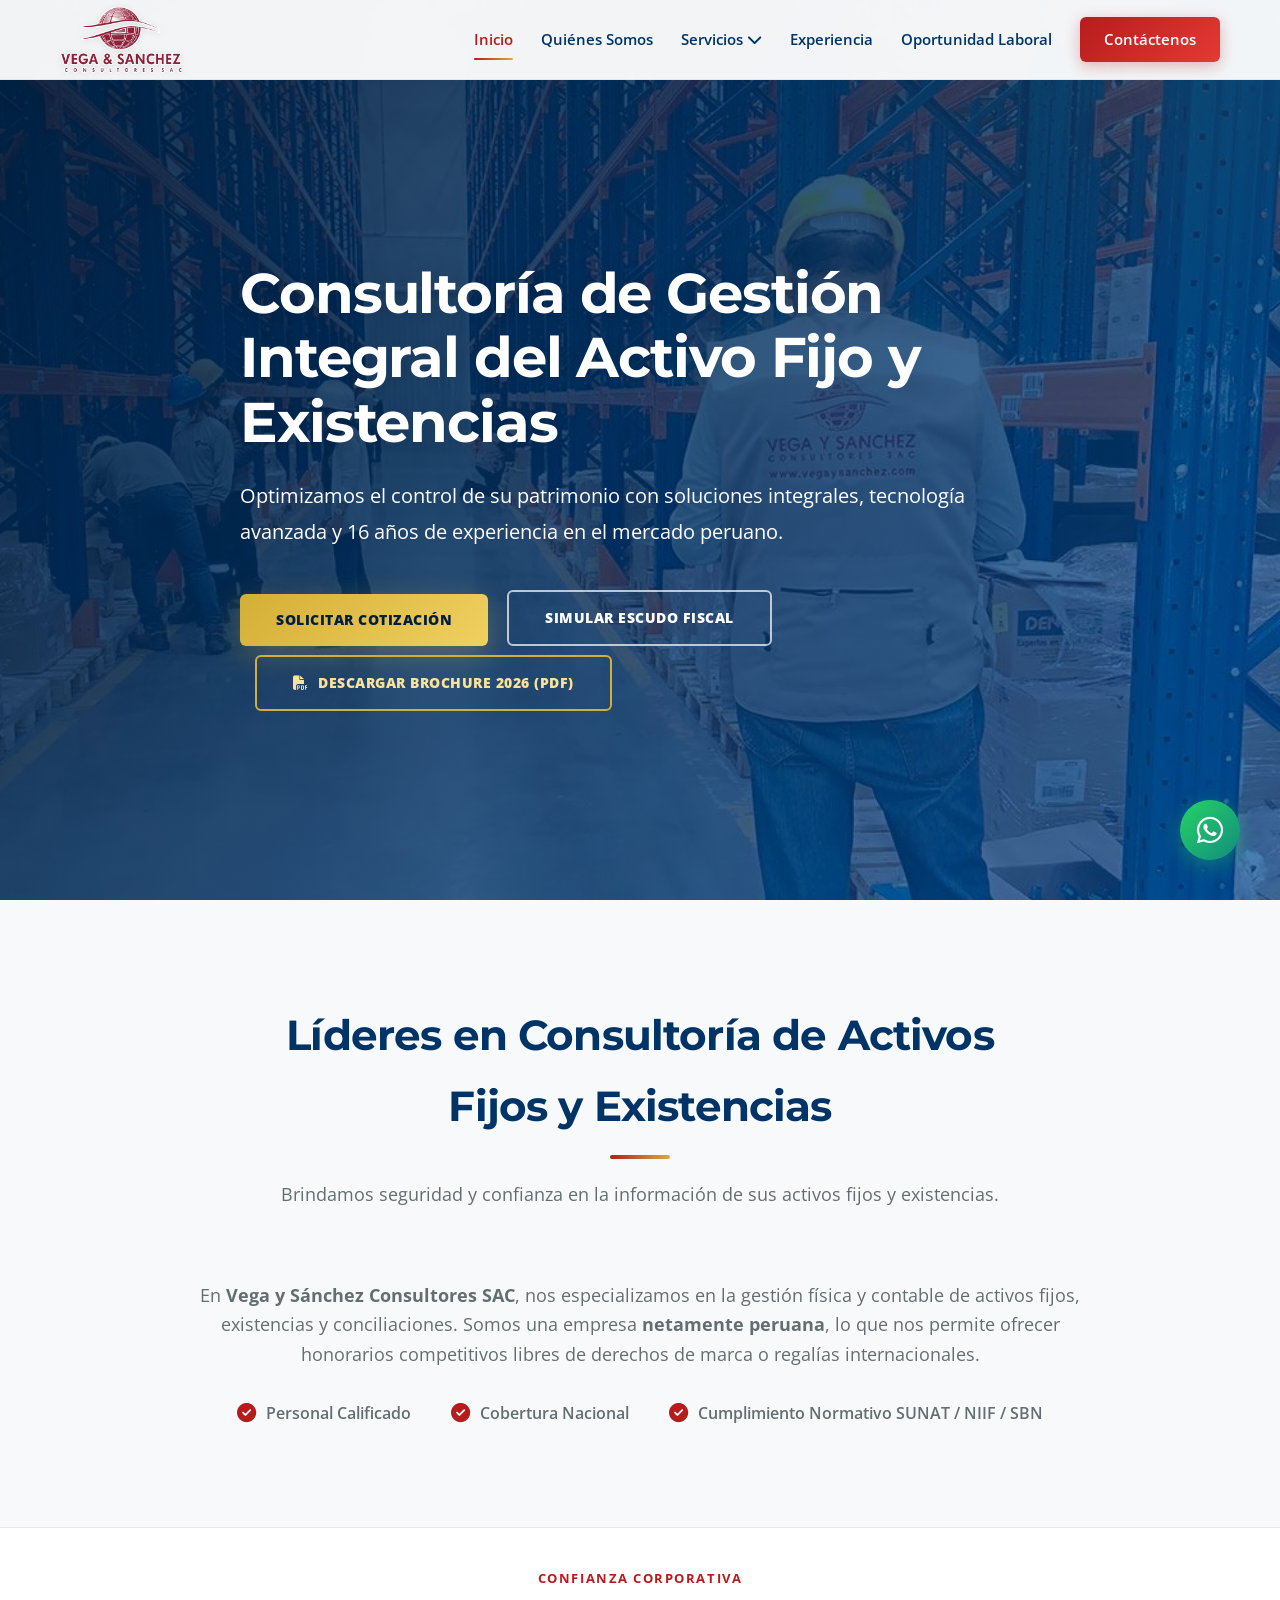
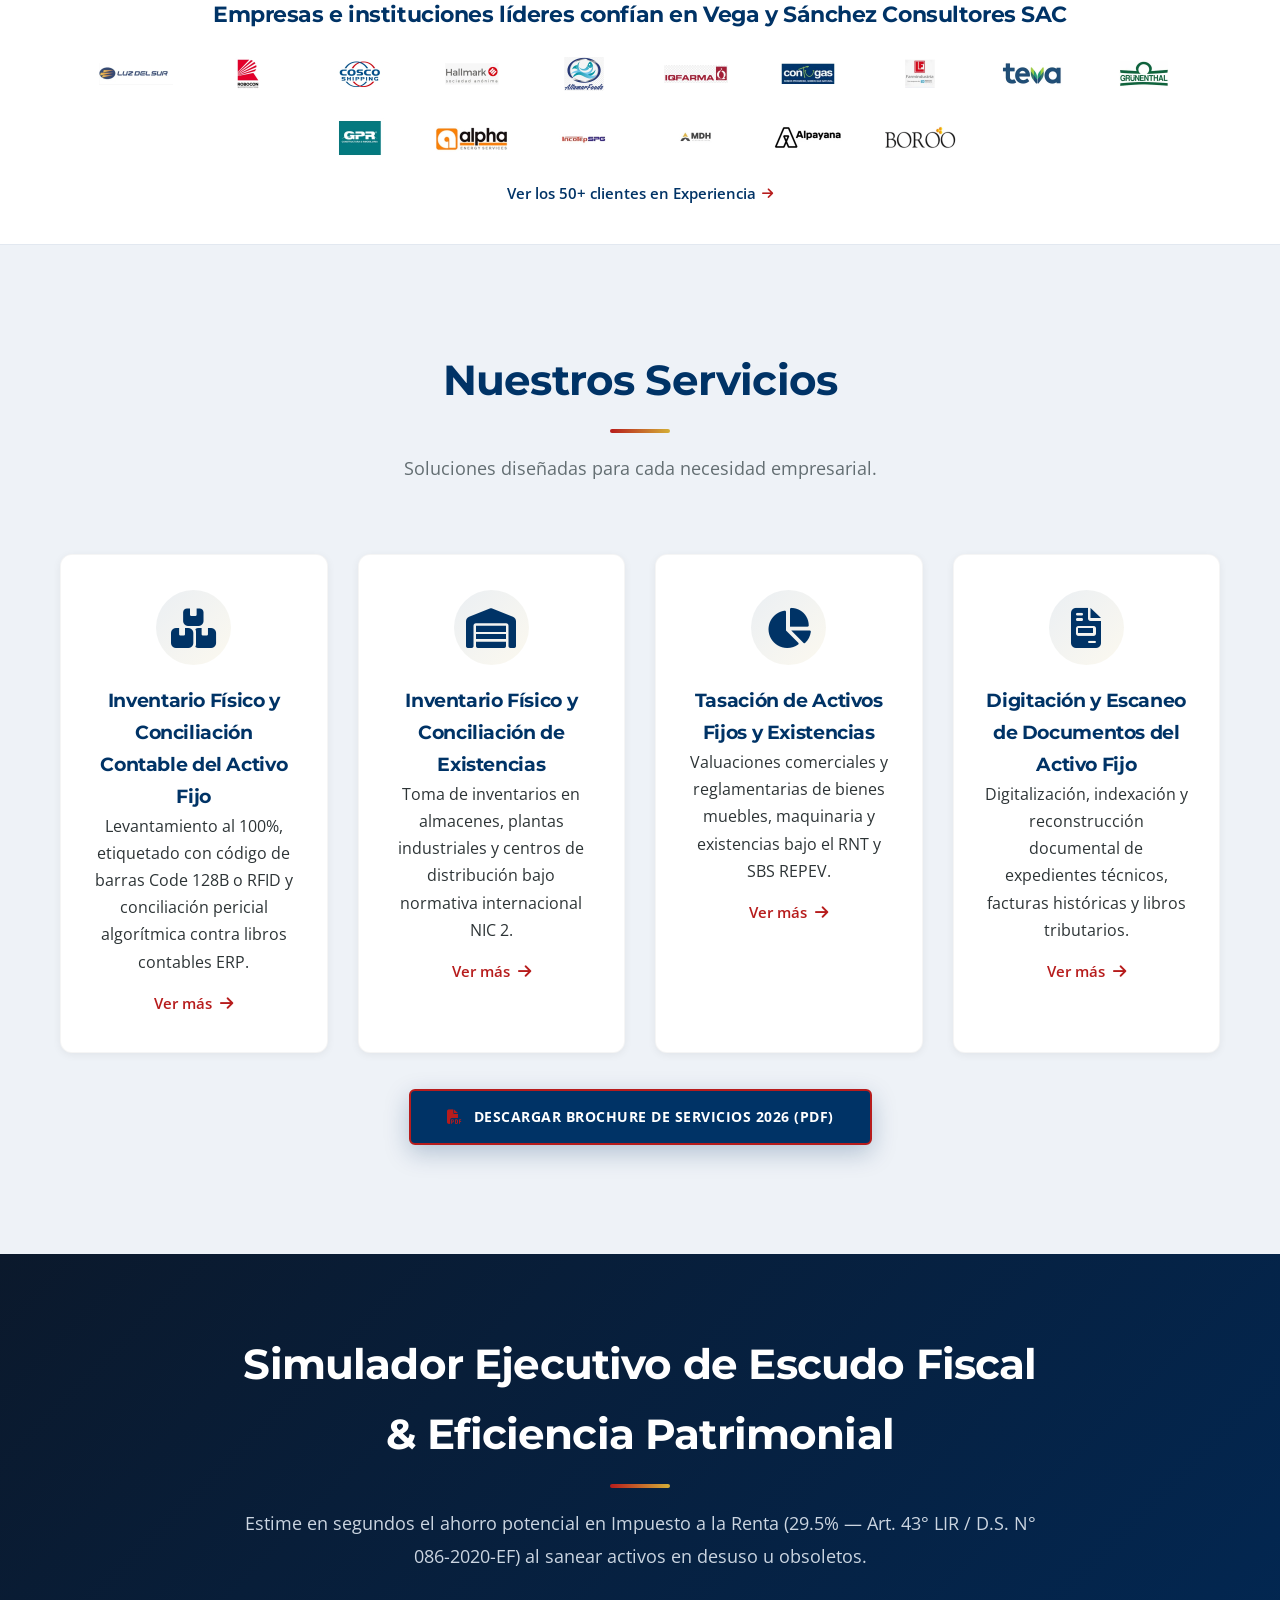
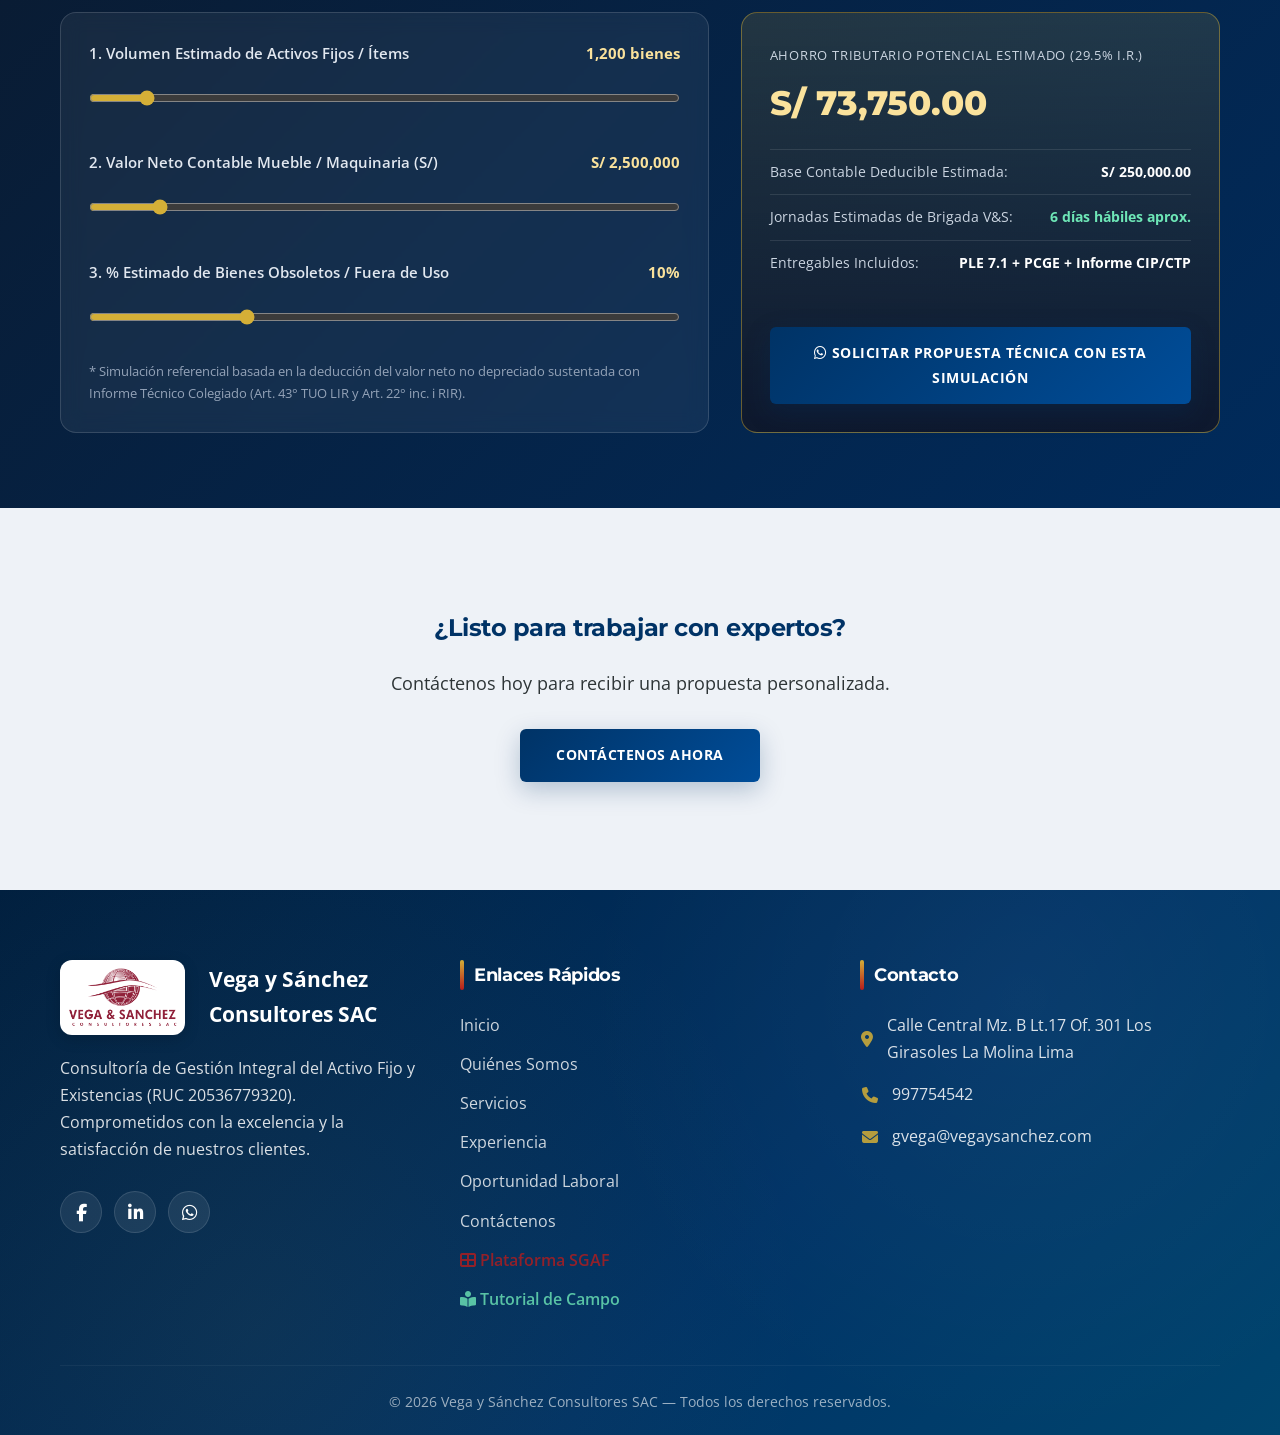
==== index.html @ d53ba43a "release(portal-v5.2): portal corporativo B2B oficial, 4 servicios integrales y brochure 2026" ====
<!DOCTYPE html>
<html lang="es">

<head>
    <meta charset="UTF-8">
    <meta name="viewport" content="width=device-width, initial-scale=1.0">
    <meta name="description"
        content="Vega y Sánchez Consultores SAC (RUC 20536779320) - Consultoría de Gestión Integral del Activo Fijo, Existencias (NIC 16 / NIC 2), Tasaciones RNT/SBS y Saneamiento Tributario en Perú.">
    <meta name="keywords" content="inventarios, activos fijos, valuaciones, tasaciones, saneamiento contable, ple 7.1 sunat, nic 16, nic 2, sbn, peru">

    <!-- Open Graph -->
    <meta property="og:type" content="website">
    <meta property="og:url" content="https://vegaysanchez.com/">
    <meta property="og:title"
        content="Vega y Sánchez Consultores SAC | Gestión Integral del Activo Fijo y Existencias">
    <meta property="og:description"
        content="Inventario físico con tecnología láser/PWA, conciliación algorítmica, tasaciones RNT/SBS y escudo fiscal Art. 43° LIR. 16 años de experiencia en el Perú.">
    <meta property="og:image" content="img/logo.png">

    <title>Vega y Sánchez Consultores SAC | Gestión Integral del Activo Fijo y Existencias</title>

    <link rel="icon" type="image/png" href="img/logo.png">

    <!-- Schema.org JSON-LD B2B -->
    <script type="application/ld+json">
    {
      "@context": "https://schema.org",
      "@type": "AccountingService",
      "name": "Vega y Sánchez Consultores SAC",
      "taxID": "20536779320",
      "url": "https://vegaysanchez.com/",
      "logo": "https://vegaysanchez.com/img/logo.png",
      "telephone": "+51997754542",
      "email": "gvega@vegaysanchez.com",
      "address": {
        "@type": "PostalAddress",
        "streetAddress": "Calle Central Mz. B Lt. 17 Of. 301 Urb. Los Girasoles",
        "addressLocality": "La Molina, Lima",
        "addressCountry": "PE"
      },
      "geo": {
        "@type": "GeoCoordinates",
        "latitude": "-12.0747",
        "longitude": "-76.9242"
      },
      "openingHoursSpecification": {
        "@type": "OpeningHoursSpecification",
        "dayOfWeek": [
          "Monday",
          "Tuesday",
          "Wednesday",
          "Thursday",
          "Friday"
        ],
        "opens": "08:30",
        "closes": "18:00"
      },
      "areaServed": "PE",
      "description": "Empresa peruana especializada en inventario físico y conciliación contable de activos fijos (NIC 16 / SBN) y existencias (NIC 2), valuaciones periciales RNT y saneamiento tributario SUNAT."
    }
    </script>

    <!-- Fonts -->
    <link rel="preconnect" href="https://fonts.googleapis.com">
    <link rel="preconnect" href="https://fonts.gstatic.com" crossorigin>
    <link
        href="https://fonts.googleapis.com/css2?family=Montserrat:wght@400;500;600;700;800&family=Open+Sans:wght@400;600&display=swap"
        rel="stylesheet">

    <!-- Icons -->
    <link rel="stylesheet" href="https://cdnjs.cloudflare.com/ajax/libs/font-awesome/6.4.0/css/all.min.css">

    <!-- Styles -->
    <link rel="stylesheet" href="styles.css">

    <!-- AOS Animation Library -->
    <link href="https://unpkg.com/aos@2.3.1/dist/aos.css" rel="stylesheet">

    <style>
        .home-hero {
            background-image: url('img/img-servicios_optimized.jpg');
        }

        .service-card-link {
            color: var(--secondary-color);
            font-weight: 600;
            margin-top: 15px;
            display: inline-flex;
            align-items: center;
            gap: 8px;
            font-size: 0.95rem;
            transition: all 0.3s var(--ease-premium);
        }

        .service-card-link:hover {
            color: var(--primary-color);
            gap: 12px;
        }

        /* Calculadora Ejecutiva B2B */
        .roi-section {
            background: linear-gradient(135deg, #0b192c 0%, #002b5c 100%);
            color: #ffffff;
            padding: 75px 0;
        }
        .roi-grid {
            display: grid;
            grid-template-columns: 1.15fr 0.85fr;
            gap: 32px;
            align-items: stretch;
        }
        .roi-card {
            background: rgba(255, 255, 255, 0.06);
            border: 1px solid rgba(255, 255, 255, 0.14);
            border-radius: 16px;
            padding: 28px;
            backdrop-filter: blur(10px);
        }
        .roi-field { margin-bottom: 20px; }
        .roi-field label {
            display: flex;
            justify-content: space-between;
            font-weight: 600;
            font-size: 0.92rem;
            margin-bottom: 8px;
            color: #e2e8f0;
        }
        .roi-field input[type="range"] {
            width: 100%;
            accent-color: #d4af37;
            cursor: pointer;
        }
        .roi-result-panel {
            background: linear-gradient(180deg, rgba(212, 175, 55, 0.14) 0%, rgba(15, 23, 42, 0.9) 100%);
            border: 1px solid rgba(212, 175, 55, 0.45);
            border-radius: 16px;
            padding: 28px;
            display: flex;
            flex-direction: column;
            justify-content: space-between;
        }
        .roi-kpi-big {
            font-family: 'Montserrat', sans-serif;
            font-size: 2.15rem;
            font-weight: 800;
            color: #fae29c;
            margin: 6px 0 16px 0;
        }
        .roi-sub-row {
            display: flex;
            justify-content: space-between;
            padding: 10px 0;
            border-top: 1px solid rgba(255, 255, 255, 0.1);
            font-size: 0.9rem;
        }
        @media (max-width: 900px) {
            .roi-grid { grid-template-columns: 1fr; }
        }
    </style>
</head>

<body>
    <!-- Navbar -->
    <nav class="navbarbox" id="navbar">
        <div class="container nav-container">
            <a href="index.html" class="logo">
                <img src="img/logo.png" alt="Vega y Sánchez Consultores SAC" class="nav-logo-img">
            </a>

            <div class="nav-links" id="nav-links">
                <a href="index.html" class="nav-link active">Inicio</a>
                <a href="quienes-somos.html" class="nav-link">Quiénes Somos</a>
                <div class="dropdown">
                    <a href="index.html#servicios" class="nav-link">Servicios <i class="fas fa-chevron-down"></i></a>
                    <div class="dropdown-content">
                        <a href="inventarios.html">Inventario físico y conciliación contable del activo fijo</a>
                        <a href="inventarios.html#existencias">Inventario físico y conciliación de existencias</a>
                        <a href="valuaciones.html">Tasación de activos fijos y existencias</a>
                        <a href="saneamiento.html">Digitación y escaneo de documentos del activo fijo</a>
                    </div>
                </div>
                <a href="experiencia.html" class="nav-link">Experiencia</a>
                <a href="oportunidad-laboral.html" class="nav-link">Oportunidad Laboral</a>
                <a href="contacto.html" class="nav-link btn-nav">Contáctenos</a>
            </div>

            <div class="menu-toggle" id="menu-toggle">
                <i class="fas fa-bars"></i>
            </div>
        </div>
    </nav>

    <!-- Hero Section -->
    <section class="home-hero">
        <div class="container">
            <div class="hero-content" data-aos="fade-up">
                <h1 class="hero-title">Consultoría de Gestión Integral del Activo Fijo y Existencias</h1>
                <p class="hero-subtitle">Optimizamos el control de su patrimonio con soluciones integrales, tecnología
                    avanzada y 16 años de experiencia en el mercado peruano.</p>
                <div class="hero-buttons">
                    <a href="contacto.html" class="btn">Solicitar Cotización</a>
                    <a href="#simulador-roi" class="btn btn-outline">Simular Escudo Fiscal</a>
                    <a href="Brochure_Corporativo_Vega_y_Sanchez_2026.pdf" download class="btn btn-outline" style="border-color: #d4af37; color: #fae29c;"><i class="fas fa-file-pdf" style="margin-right: 6px; color: #fae29c;"></i> Descargar Brochure 2026 (PDF)</a>
                </div>
            </div>
        </div>
    </section>

    <!-- About Summary -->
    <section class="section">
        <div class="container">
            <div class="section-header" data-aos="fade-up">
                <h2 class="section-title">Líderes en Consultoría de Activos Fijos y Existencias</h2>
                <p class="section-subtitle">Brindamos seguridad y confianza en la información de sus activos fijos y existencias.</p>
            </div>
            <div style="text-align: center; max-width: 900px; margin: 0 auto; color: var(--text-light);"
                data-aos="fade-up" data-aos-delay="100">
                <p style="font-size: 1.1rem; margin-bottom: 30px;">
                    En <strong>Vega y Sánchez Consultores SAC</strong>, nos especializamos en la gestión física y
                    contable
                    de activos fijos, existencias y conciliaciones.
                    Somos una empresa <strong>netamente peruana</strong>, lo que nos permite ofrecer honorarios
                    competitivos
                    libres de derechos de marca o regalías internacionales.
                </p>
                <div style="display: flex; justify-content: center; gap: 40px; flex-wrap: wrap;">
                    <div style="display: flex; align-items: center; gap: 10px;">
                        <i class="fas fa-check-circle" style="color: var(--secondary-color); font-size: 1.2rem;"></i>
                        <span style="font-weight: 600;">Personal Calificado</span>
                    </div>
                    <div style="display: flex; align-items: center; gap: 10px;">
                        <i class="fas fa-check-circle" style="color: var(--secondary-color); font-size: 1.2rem;"></i>
                        <span style="font-weight: 600;">Cobertura Nacional</span>
                    </div>
                    <div style="display: flex; align-items: center; gap: 10px;">
                        <i class="fas fa-check-circle" style="color: var(--secondary-color); font-size: 1.2rem;"></i>
                        <span style="font-weight: 600;">Cumplimiento Normativo SUNAT / NIIF / SBN</span>
                    </div>
                </div>
            </div>
        </div>
    </section>

    <!-- Trusted Clients Preview -->
    <section style="padding: 36px 0; background: #ffffff; border-top: 1px solid #e2e8f0; border-bottom: 1px solid #e2e8f0;">
        <div class="container">
            <div style="text-align: center; margin-bottom: 22px;" data-aos="fade-up">
                <span style="font-size: 0.8rem; text-transform: uppercase; letter-spacing: 0.12em; color: var(--secondary-color); font-weight: 700;">Confianza Corporativa</span>
                <h3 style="font-size: 1.35rem; color: var(--primary-color); margin-top: 4px;">Empresas e instituciones líderes confían en Vega y Sánchez Consultores SAC</h3>
            </div>
            <div style="display: flex; justify-content: center; align-items: center; gap: 24px 32px; flex-wrap: wrap; max-width: 1100px; margin: 0 auto;" data-aos="fade-up" data-aos-delay="100">
                <picture><source srcset="img/luz-del-sur.webp" type="image/webp"><img src="img/luz-del-sur.png" alt="Luz del Sur" style="height: 40px; max-width: 140px; object-fit: contain;" loading="lazy"></picture>
                <picture><source srcset="img/b6_01.webp" type="image/webp"><img src="img/b6_01.png" alt="Cliente Vega y Sánchez" style="height: 40px; max-width: 140px; object-fit: contain;" loading="lazy"></picture>
                <picture><source srcset="img/b6_02.webp" type="image/webp"><img src="img/b6_02.png" alt="Cliente Vega y Sánchez" style="height: 40px; max-width: 140px; object-fit: contain;" loading="lazy"></picture>
                <picture><source srcset="img/b6_03.webp" type="image/webp"><img src="img/b6_03.png" alt="Cliente Vega y Sánchez" style="height: 40px; max-width: 140px; object-fit: contain;" loading="lazy"></picture>
                <picture><source srcset="img/b6_04.webp" type="image/webp"><img src="img/b6_04.png" alt="Cliente Vega y Sánchez" style="height: 40px; max-width: 140px; object-fit: contain;" loading="lazy"></picture>
                <picture><source srcset="img/b6_05.webp" type="image/webp"><img src="img/b6_05.png" alt="Cliente Vega y Sánchez" style="height: 40px; max-width: 140px; object-fit: contain;" loading="lazy"></picture>
                <picture><source srcset="img/b7_01.webp" type="image/webp"><img src="img/b7_01.png" alt="Cliente Vega y Sánchez" style="height: 40px; max-width: 140px; object-fit: contain;" loading="lazy"></picture>
                <picture><source srcset="img/b7_02.webp" type="image/webp"><img src="img/b7_02.png" alt="Cliente Vega y Sánchez" style="height: 40px; max-width: 140px; object-fit: contain;" loading="lazy"></picture>
                <picture><source srcset="img/b7_03.webp" type="image/webp"><img src="img/b7_03.png" alt="Cliente Vega y Sánchez" style="height: 40px; max-width: 140px; object-fit: contain;" loading="lazy"></picture>
                <picture><source srcset="img/b7_04.webp" type="image/webp"><img src="img/b7_04.png" alt="Cliente Vega y Sánchez" style="height: 40px; max-width: 140px; object-fit: contain;" loading="lazy"></picture>
                <picture><source srcset="img/b8_01.webp" type="image/webp"><img src="img/b8_01.png" alt="Cliente Vega y Sánchez" style="height: 40px; max-width: 140px; object-fit: contain;" loading="lazy"></picture>
                <picture><source srcset="img/b8_02.webp" type="image/webp"><img src="img/b8_02.png" alt="Cliente Vega y Sánchez" style="height: 40px; max-width: 140px; object-fit: contain;" loading="lazy"></picture>
                <picture><source srcset="img/b8_03.webp" type="image/webp"><img src="img/b8_03.png" alt="Cliente Vega y Sánchez" style="height: 40px; max-width: 140px; object-fit: contain;" loading="lazy"></picture>
                <picture><source srcset="img/b8_04.webp" type="image/webp"><img src="img/b8_04.png" alt="Cliente Vega y Sánchez" style="height: 40px; max-width: 140px; object-fit: contain;" loading="lazy"></picture>
                <picture><source srcset="img/b8_05.webp" type="image/webp"><img src="img/b8_05.png" alt="Cliente Vega y Sánchez" style="height: 40px; max-width: 140px; object-fit: contain;" loading="lazy"></picture>
                <picture><source srcset="img/b8_06.webp" type="image/webp"><img src="img/b8_06.png" alt="Cliente Vega y Sánchez" style="height: 40px; max-width: 140px; object-fit: contain;" loading="lazy"></picture>
            </div>
            <div style="text-align: center; margin-top: 22px;">
                <a href="experiencia.html" style="color: var(--primary-color); font-weight: 600; font-size: 0.95rem; display: inline-flex; align-items: center; gap: 6px;">
                    Ver los 50+ clientes en Experiencia <i class="fas fa-arrow-right" style="font-size: 0.8rem; color: var(--secondary-color);"></i>
                </a>
            </div>
        </div>
    </section>

    <!-- Services Section -->
    <section class="section bg-light" id="servicios">
        <div class="container">
            <div class="section-header" data-aos="fade-up">
                <h2 class="section-title">Nuestros Servicios</h2>
                <p class="section-subtitle">Soluciones diseñadas para cada necesidad empresarial.</p>
            </div>

            <div class="services-grid">
                <div class="service-card" data-aos="fade-up" data-aos-delay="100">
                    <div class="service-icon"><i class="fas fa-boxes"></i></div>
                    <h3>Inventario Físico y Conciliación Contable del Activo Fijo</h3>
                    <p>Levantamiento al 100%, etiquetado con código de barras Code 128B o RFID y conciliación pericial algorítmica contra libros contables ERP.</p>
                    <a href="inventarios.html" class="service-card-link">Ver más <i class="fas fa-arrow-right"></i></a>
                </div>

                <div class="service-card" data-aos="fade-up" data-aos-delay="200">
                    <div class="service-icon"><i class="fas fa-warehouse"></i></div>
                    <h3>Inventario Físico y Conciliación de Existencias</h3>
                    <p>Toma de inventarios en almacenes, plantas industriales y centros de distribución bajo normativa internacional NIC 2.</p>
                    <a href="inventarios.html#existencias" class="service-card-link">Ver más <i class="fas fa-arrow-right"></i></a>
                </div>

                <div class="service-card" data-aos="fade-up" data-aos-delay="300">
                    <div class="service-icon"><i class="fas fa-chart-pie"></i></div>
                    <h3>Tasación de Activos Fijos y Existencias</h3>
                    <p>Valuaciones comerciales y reglamentarias de bienes muebles, maquinaria y existencias bajo el RNT y SBS REPEV.</p>
                    <a href="valuaciones.html" class="service-card-link">Ver más <i class="fas fa-arrow-right"></i></a>
                </div>

                <div class="service-card" data-aos="fade-up" data-aos-delay="400">
                    <div class="service-icon"><i class="fas fa-file-invoice"></i></div>
                    <h3>Digitación y Escaneo de Documentos del Activo Fijo</h3>
                    <p>Digitalización, indexación y reconstrucción documental de expedientes técnicos, facturas históricas y libros tributarios.</p>
                    <a href="saneamiento.html" class="service-card-link">Ver más <i class="fas fa-arrow-right"></i></a>
                </div>
            </div>

            <div style="text-align: center; margin-top: 36px;" data-aos="fade-up">
                <a href="Brochure_Corporativo_Vega_y_Sanchez_2026.pdf" download class="btn" style="background: var(--primary-color); border: 2px solid var(--secondary-color); color: #fff;">
                    <i class="fas fa-file-pdf" style="margin-right: 8px; color: var(--secondary-color);"></i> Descargar Brochure de Servicios 2026 (PDF)
                </a>
            </div>
        </div>
    </section>

    <!-- Interactive B2B Tax Shield & ROI Simulator -->
    <section class="roi-section" id="simulador-roi">
        <div class="container">
            <div class="section-header" data-aos="fade-up" style="margin-bottom: 40px;">
                <h2 class="section-title" style="color: #ffffff;">Simulador Ejecutivo de Escudo Fiscal &amp; Eficiencia Patrimonial</h2>
                <p class="section-subtitle" style="color: #cbd5e1;">Estime en segundos el ahorro potencial en Impuesto a la Renta (29.5% — Art. 43° LIR / D.S. N° 086-2020-EF) al sanear activos en desuso u obsoletos.</p>
            </div>

            <div class="roi-grid" data-aos="fade-up" data-aos-delay="100">
                <div class="roi-card">
                    <div class="roi-field">
                        <label>
                            <span>1. Volumen Estimado de Activos Fijos / Ítems</span>
                            <strong id="lbl-roi-items" style="color: #fae29c;">1,200 bienes</strong>
                        </label>
                        <input type="range" id="rng-roi-items" min="100" max="20000" step="100" value="1200" oninput="updateRoiSimulator()">
                    </div>

                    <div class="roi-field">
                        <label>
                            <span>2. Valor Neto Contable Mueble / Maquinaria (S/)</span>
                            <strong id="lbl-roi-vneto" style="color: #fae29c;">S/ 2,500,000</strong>
                        </label>
                        <input type="range" id="rng-roi-vneto" min="100000" max="30000000" step="100000" value="2500000" oninput="updateRoiSimulator()">
                    </div>

                    <div class="roi-field" style="margin-bottom: 8px;">
                        <label>
                            <span>3. % Estimado de Bienes Obsoletos / Fuera de Uso</span>
                            <strong id="lbl-roi-obs" style="color: #fae29c;">10%</strong>
                        </label>
                        <input type="range" id="rng-roi-obs" min="2" max="35" step="1" value="10" oninput="updateRoiSimulator()">
                    </div>
                    <p style="font-size: 0.8rem; color: #94a3b8; margin-top: 12px;">
                        * Simulación referencial basada en la deducción del valor neto no depreciado sustentada con Informe Técnico Colegiado (Art. 43° TUO LIR y Art. 22° inc. i RIR).
                    </p>
                </div>

                <div class="roi-result-panel">
                    <div>
                        <span style="font-size: 0.8rem; text-transform: uppercase; letter-spacing: 0.06em; color: #cbd5e1;">Ahorro Tributario Potencial Estimado (29.5% I.R.)</span>
                        <div class="roi-kpi-big" id="out-roi-shield">S/ 73,750.00</div>

                        <div class="roi-sub-row">
                            <span style="color: #cbd5e1;">Base Contable Deducible Estimada:</span>
                            <strong id="out-roi-base">S/ 250,000.00</strong>
                        </div>
                        <div class="roi-sub-row">
                            <span style="color: #cbd5e1;">Jornadas Estimadas de Brigada V&amp;S:</span>
                            <strong id="out-roi-days" style="color: #6ee7b7;">6 días hábiles</strong>
                        </div>
                        <div class="roi-sub-row">
                            <span style="color: #cbd5e1;">Entregables Incluidos:</span>
                            <strong>PLE 7.1 + PCGE + Informe CIP/CTP</strong>
                        </div>
                    </div>

                    <a id="btn-roi-wa" href="https://wa.me/51997754542" target="_blank" rel="noopener" class="btn" style="text-align: center; margin-top: 18px; width: 100%; display: block;">
                        <i class="fab fa-whatsapp"></i> Solicitar Propuesta Técnica con esta Simulación
                    </a>
                </div>
            </div>
        </div>
    </section>

    <!-- CTA Contact -->
    <section class="section cta-home">
        <div class="container" data-aos="zoom-in">
            <h2 style="color: var(--primary-color); margin-bottom: 20px;">¿Listo para trabajar con expertos?</h2>
            <p style="margin-bottom: 30px; font-size: 1.1rem;">Contáctenos hoy para recibir una propuesta personalizada.
            </p>
            <a href="contacto.html" class="btn">Contáctenos Ahora</a>
        </div>
    </section>

    <!-- Footer -->
    <footer class="footer">
        <div class="container">
            <div class="footer-grid">
                <div class="footer-info">
                    <div class="footer-logo">
                        <img src="img/logo.png" alt="Vega y Sánchez">
                        <span>Vega y Sánchez Consultores SAC</span>
                    </div>
                    <p>Consultoría de Gestión Integral del Activo Fijo y Existencias (RUC 20536779320). Comprometidos con la excelencia y
                        la satisfacción de nuestros clientes.</p>
                    <div class="footer-social">
                        <a href="https://facebook.com/vegaysanchez" class="social-link" target="_blank" rel="noopener" aria-label="Facebook"><i class="fab fa-facebook-f"></i></a>
                        <a href="https://linkedin.com/company/vegaysanchez" class="social-link" target="_blank" rel="noopener" aria-label="LinkedIn"><i class="fab fa-linkedin-in"></i></a>
                        <a href="https://wa.me/51997754542" class="social-link" target="_blank" rel="noopener" aria-label="WhatsApp"><i class="fab fa-whatsapp"></i></a>
                    </div>
                </div>
                <div class="footer-links">
                    <h3>Enlaces Rápidos</h3>
                    <ul>
                        <li><a href="index.html">Inicio</a></li>
                        <li><a href="quienes-somos.html">Quiénes Somos</a></li>
                        <li><a href="index.html#servicios">Servicios</a></li>
                        <li><a href="experiencia.html">Experiencia</a></li>
                        <li><a href="oportunidad-laboral.html">Oportunidad Laboral</a></li>
                        <li><a href="contacto.html">Contáctenos</a></li>
                        <li><a href="dashboard.html" style="color: var(--secondary-color); font-weight: 600;"><i class="fas fa-th-large"></i> Plataforma SGAF</a></li>
                        <li><a href="tutorial-campo.html" style="color: #6ee7b7; font-weight: 600;"><i class="fas fa-book-reader"></i> Tutorial de Campo</a></li>
                    </ul>
                </div>
                <div class="footer-contact">
                    <h3>Contacto</h3>
                    <p><i class="fas fa-map-marker-alt"></i> Calle Central Mz. B Lt.17 Of. 301 Los Girasoles La Molina
                        Lima</p>
                    <p><i class="fas fa-phone"></i> 997754542</p>
                    <p><i class="fas fa-envelope"></i> gvega@vegaysanchez.com</p>
                </div>
            </div>
            <div class="footer-bottom">
                <p>&copy; <span class="current-year">2026</span> Vega y Sánchez Consultores SAC — Todos los derechos reservados.</p>
            </div>
        </div>
    </footer>

    <script src="https://unpkg.com/aos@2.3.1/dist/aos.js"></script>
    <script src="script.js"></script>
    <script>
        function updateRoiSimulator() {
            const items = parseInt(document.getElementById("rng-roi-items").value, 10) || 1200;
            const vneto = parseFloat(document.getElementById("rng-roi-vneto").value) || 2500000;
            const obsPct = parseFloat(document.getElementById("rng-roi-obs").value) || 10;

            const baseDeducible = vneto * (obsPct / 100);
            const shield = baseDeducible * 0.295;
            const estDays = Math.max(Math.ceil(items / 220), 2);

            document.getElementById("lbl-roi-items").textContent = items.toLocaleString("es-PE") + " bienes";
            document.getElementById("lbl-roi-vneto").textContent = "S/ " + vneto.toLocaleString("es-PE");
            document.getElementById("lbl-roi-obs").textContent = obsPct + "%";

            document.getElementById("out-roi-base").textContent = "S/ " + baseDeducible.toLocaleString("es-PE", { minimumFractionDigits: 2, maximumFractionDigits: 2 });
            document.getElementById("out-roi-shield").textContent = "S/ " + shield.toLocaleString("es-PE", { minimumFractionDigits: 2, maximumFractionDigits: 2 });
            document.getElementById("out-roi-days").textContent = estDays + " días hábiles aprox.";

            const msg = encodeURIComponent(
                `Hola Vega y Sánchez Consultores SAC, deseo cotizar un servicio de Inventario, Conciliación y Saneamiento Patrimonial para aprox. ${items.toLocaleString("es-PE")} activos (Valor Neto ref. S/ ${vneto.toLocaleString("es-PE")}, Escudo Fiscal estimado S/ ${Math.round(shield).toLocaleString("es-PE")}).`
            );
            document.getElementById("btn-roi-wa").href = `https://wa.me/51997754542?text=${msg}`;
        }
        document.addEventListener("DOMContentLoaded", updateRoiSimulator);
    </script>
    <a href="https://wa.me/51997754542" class="whatsapp-float" target="_blank" rel="noopener">
        <i class="fab fa-whatsapp"></i>
    </a>
</body>

</html>
---- styles.css ----
/* 
   Project: Vega y Sánchez Consultores SAC — Theme: Corporate Premium (Navy Blue & Gold)
   Visual Enhancement v2.0
*/

/* ============================================
   1. CSS VARIABLES & ROOT
   ============================================ */
:root {
    /* Brand Colors */
    --primary-color: #003366;
    --primary-dark: #001f3f;
    --primary-light: #004d99;
    --secondary-color: #b71c1c;
    --secondary-light: #e53935;
    --accent-color: #d4af37;
    --accent-light: #f0d060;

    /* Functional Colors */
    --text-main: #2d3436;
    --text-light: #636e72;
    --bg-body: #f8f9fa;
    --bg-white: #ffffff;
    --bg-light: #eef2f7;

    /* Spacing & Layout */
    --container-width: 1200px;
    --header-height: 80px;
    --border-radius-sm: 6px;
    --border-radius-md: 12px;
    --border-radius-lg: 20px;

    /* Premium Shadows */
    --shadow-sm: 0 2px 8px rgba(0, 0, 0, 0.06);
    --shadow-md: 0 4px 16px rgba(0, 0, 0, 0.1);
    --shadow-lg: 0 12px 32px rgba(0, 0, 0, 0.14);
    --shadow-xl: 0 20px 60px rgba(0, 0, 0, 0.18);
    --shadow-glow: 0 8px 30px rgba(212, 175, 55, 0.3);
    --shadow-primary: 0 8px 25px rgba(0, 51, 102, 0.25);

    /* Transitions */
    --ease-premium: cubic-bezier(0.4, 0, 0.2, 1);
    --ease-bounce: cubic-bezier(0.175, 0.885, 0.32, 1.275);
}

/* ============================================
   2. GLOBAL RESET & BASE
   ============================================ */
*,
*::before,
*::after {
    margin: 0;
    padding: 0;
    box-sizing: border-box;
}

html {
    scroll-behavior: smooth;
}

/* Custom Scrollbar */
::-webkit-scrollbar {
    width: 10px;
}

::-webkit-scrollbar-track {
    background: var(--bg-light);
}

::-webkit-scrollbar-thumb {
    background: linear-gradient(180deg, var(--primary-color), var(--primary-light));
    border-radius: 5px;
}

::-webkit-scrollbar-thumb:hover {
    background: linear-gradient(180deg, var(--primary-light), var(--primary-color));
}

body {
    font-family: 'Open Sans', sans-serif;
    color: var(--text-main);
    background-color: var(--bg-body);
    line-height: 1.7;
    overflow-x: hidden;
    -webkit-font-smoothing: antialiased;
    -moz-osx-font-smoothing: grayscale;
}

h1,
h2,
h3,
h4,
h5,
h6 {
    font-family: 'Montserrat', sans-serif;
    color: var(--primary-color);
    font-weight: 700;
    letter-spacing: -0.02em;
}

a {
    text-decoration: none;
    color: inherit;
    transition: all 0.4s var(--ease-premium);
}

img {
    max-width: 100%;
    height: auto;
    display: block;
}

ul {
    list-style: none;
}

/* ============================================
   3. UTILITY CLASSES
   ============================================ */
.container {
    max-width: var(--container-width);
    margin: 0 auto;
    padding: 0 20px;
}

.section {
    padding: 100px 0;
    position: relative;
}

.bg-light {
    background-color: var(--bg-light);
}

.section-header {
    text-align: center;
    max-width: 800px;
    margin: 0 auto 70px;
}

.section-title {
    font-size: 2.6rem;
    margin-bottom: 18px;
    position: relative;
    display: inline-block;
}

.section-title::after {
    content: '';
    display: block;
    width: 60px;
    height: 4px;
    background: linear-gradient(90deg, var(--secondary-color), var(--accent-color));
    margin: 14px auto 0;
    border-radius: 2px;
    transition: width 0.6s var(--ease-premium);
}

.section-header:hover .section-title::after {
    width: 100px;
}

.section-subtitle {
    font-size: 1.15rem;
    color: var(--text-light);
    line-height: 1.8;
}

/* ============================================
   4. PREMIUM BUTTONS
   ============================================ */
.btn {
    display: inline-block;
    padding: 14px 36px;
    background: linear-gradient(135deg, var(--primary-color), var(--primary-light));
    color: white;
    border-radius: var(--border-radius-sm);
    font-weight: 700;
    text-transform: uppercase;
    font-size: 0.9rem;
    border: none;
    cursor: pointer;
    position: relative;
    overflow: hidden;
    letter-spacing: 0.5px;
    box-shadow: var(--shadow-primary);
    transition: all 0.4s var(--ease-premium);
}

.btn::before {
    content: '';
    position: absolute;
    top: 0;
    left: -100%;
    width: 100%;
    height: 100%;
    background: linear-gradient(90deg, transparent, rgba(255, 255, 255, 0.2), transparent);
    transition: left 0.6s var(--ease-premium);
}

.btn:hover {
    transform: translateY(-3px);
    box-shadow: var(--shadow-lg);
}

.btn:hover::before {
    left: 100%;
}

.btn:active {
    transform: translateY(-1px);
}

.btn-outline {
    background: transparent;
    border: 2px solid var(--primary-color);
    color: var(--primary-color);
    box-shadow: none;
}

.btn-outline:hover {
    background: var(--primary-color);
    color: white;
    box-shadow: var(--shadow-primary);
}

/* ============================================
   5. NAVBAR — GLASSMORPHISM
   ============================================ */
.navbarbox {
    position: fixed;
    top: 0;
    left: 0;
    width: 100%;
    height: var(--header-height);
    background: rgba(255, 255, 255, 0.95);
    backdrop-filter: blur(20px);
    -webkit-backdrop-filter: blur(20px);
    z-index: 1000;
    display: flex;
    align-items: center;
    transition: all 0.4s var(--ease-premium);
    border-bottom: 1px solid rgba(0, 0, 0, 0.06);
}

.navbarbox.scrolled {
    background: rgba(255, 255, 255, 0.98);
    box-shadow: 0 4px 30px rgba(0, 0, 0, 0.08);
    height: 70px;
}

.nav-container {
    display: flex;
    justify-content: space-between;
    align-items: center;
    width: 100%;
}

.logo {
    font-size: 1.5rem;
    font-weight: 700;
    color: var(--primary-color);
    display: flex;
    align-items: center;
    gap: 10px;
}

.nav-logo-img {
    height: 70px;
    max-height: 70px;
    width: auto;
    padding: 2px 0;
    transition: all 0.3s var(--ease-premium);
    filter: drop-shadow(0 1px 3px rgba(0, 0, 0, 0.08));
}

.navbarbox.scrolled .nav-logo-img {
    height: 56px;
    max-height: 56px;
}

.nav-links {
    display: flex;
    gap: 28px;
    align-items: center;
}

.nav-link {
    font-weight: 600;
    font-size: 0.95rem;
    color: var(--primary-color);
    position: relative;
    padding: 8px 0;
}

.nav-link::after {
    content: '';
    position: absolute;
    bottom: 0;
    left: 0;
    width: 0;
    height: 2px;
    background: linear-gradient(90deg, var(--secondary-color), var(--accent-color));
    transition: width 0.4s var(--ease-premium);
    border-radius: 1px;
}

.nav-link:hover::after,
.nav-link.active::after {
    width: 100%;
}

.nav-link:hover,
.nav-link.active {
    color: var(--secondary-color);
}

/* Dropdown */
.dropdown {
    position: relative;
}

.dropdown-content {
    display: none;
    position: absolute;
    top: 100%;
    left: -10px;
    background: rgba(255, 255, 255, 0.98);
    backdrop-filter: blur(20px);
    -webkit-backdrop-filter: blur(20px);
    box-shadow: var(--shadow-lg);
    min-width: 320px;
    border-top: 3px solid transparent;
    border-image: linear-gradient(90deg, var(--secondary-color), var(--accent-color)) 1;
    border-radius: 0 0 var(--border-radius-md) var(--border-radius-md);
    opacity: 0;
    transform: translateY(10px);
    animation: dropdownShow 0.3s var(--ease-premium) forwards;
    overflow: hidden;
}

@keyframes dropdownShow {
    to {
        opacity: 1;
        transform: translateY(0);
    }
}

.dropdown:hover .dropdown-content {
    display: block;
}

.dropdown-content a {
    display: block;
    padding: 14px 24px;
    color: var(--text-main);
    border-bottom: 1px solid rgba(0, 0, 0, 0.05);
    font-size: 0.92rem;
    position: relative;
    transition: all 0.3s var(--ease-premium);
}

.dropdown-content a::before {
    content: '';
    position: absolute;
    left: 0;
    top: 0;
    width: 3px;
    height: 100%;
    background: linear-gradient(180deg, var(--secondary-color), var(--accent-color));
    opacity: 0;
    transition: opacity 0.3s var(--ease-premium);
}

.dropdown-content a:hover {
    background: var(--bg-light);
    color: var(--primary-color);
    padding-left: 30px;
}

.dropdown-content a:hover::before {
    opacity: 1;
}

.dropdown-content a:last-child {
    border-bottom: none;
}

/* Nav CTA button */
.btn-nav {
    background: linear-gradient(135deg, var(--secondary-color), var(--secondary-light));
    color: white !important;
    padding: 10px 24px;
    border-radius: var(--border-radius-sm);
    box-shadow: 0 4px 15px rgba(183, 28, 28, 0.3);
    transition: all 0.3s var(--ease-premium);
}

.btn-nav::after {
    display: none;
}

.btn-nav:hover {
    transform: translateY(-2px);
    box-shadow: 0 6px 20px rgba(183, 28, 28, 0.4);
    color: white !important;
}

.menu-toggle {
    display: none;
    font-size: 1.5rem;
    cursor: pointer;
    color: var(--primary-color);
    transition: color 0.3s;
}

.menu-toggle:hover {
    color: var(--secondary-color);
}

/* ============================================
   6. HERO  (index.html – inline styles override)
   ============================================ */
.home-hero {
    background-size: cover;
    background-position: center;
    height: 100vh;
    display: flex;
    align-items: center;
    color: white;
    padding-top: var(--header-height);
    position: relative;
    overflow: hidden;
}

.home-hero::before {
    content: '';
    position: absolute;
    top: 0;
    left: 0;
    width: 100%;
    height: 100%;
    background: linear-gradient(135deg,
            rgba(0, 31, 63, 0.92) 0%,
            rgba(0, 51, 102, 0.8) 50%,
            rgba(0, 77, 153, 0.7) 100%);
    z-index: 1;
}

/* Decorative geometric shape */
.home-hero::after {
    content: '';
    position: absolute;
    top: -50%;
    right: -20%;
    width: 800px;
    height: 800px;
    border-radius: 50%;
    background: radial-gradient(circle, rgba(212, 175, 55, 0.08) 0%, transparent 70%);
    z-index: 2;
    animation: floatCircle 20s ease-in-out infinite;
}

@keyframes floatCircle {

    0%,
    100% {
        transform: translate(0, 0) scale(1);
    }

    50% {
        transform: translate(-30px, 30px) scale(1.05);
    }
}

.hero-content {
    max-width: 800px;
    position: relative;
    z-index: 3;
}

.hero-title {
    font-size: 3.5rem;
    line-height: 1.15;
    margin-bottom: 24px;
    color: white;
    text-shadow: 0 2px 30px rgba(0, 0, 0, 0.2);
    animation: fadeInUp 0.8s var(--ease-premium) both;
}

.hero-subtitle {
    font-size: 1.25rem;
    margin-bottom: 40px;
    opacity: 0.9;
    font-weight: 400;
    line-height: 1.8;
    animation: fadeInUp 0.8s var(--ease-premium) 0.2s both;
}

.hero-buttons {
    animation: fadeInUp 0.8s var(--ease-premium) 0.4s both;
}

.hero-buttons .btn {
    background: linear-gradient(135deg, var(--accent-color), var(--accent-light));
    color: var(--primary-dark);
    box-shadow: var(--shadow-glow);
    font-weight: 800;
}

.hero-buttons .btn:hover {
    box-shadow: 0 12px 40px rgba(212, 175, 55, 0.5);
    transform: translateY(-4px);
}

.hero-buttons .btn-outline {
    background: transparent;
    border: 2px solid rgba(255, 255, 255, 0.7);
    color: white;
    box-shadow: none;
    margin-left: 15px;
}

.hero-buttons .btn-outline:hover {
    background: rgba(255, 255, 255, 0.15);
    border-color: white;
    box-shadow: 0 8px 25px rgba(255, 255, 255, 0.15);
}

@keyframes fadeInUp {
    from {
        opacity: 0;
        transform: translateY(30px);
    }

    to {
        opacity: 1;
        transform: translateY(0);
    }
}

/* ============================================
   7. PAGE HEADER (subpages)
   ============================================ */
.page-header {
    background: linear-gradient(135deg, rgba(0, 31, 63, 0.9), rgba(0, 51, 102, 0.85)), url('img/img-servicios_optimized.jpg');
    background-size: cover;
    background-position: center;
    height: 320px;
    display: flex;
    align-items: center;
    justify-content: center;
    text-align: center;
    color: white;
    margin-top: var(--header-height);
    position: relative;
    overflow: hidden;
}

.page-header .overlay {
    position: absolute;
    top: 0;
    left: 0;
    width: 100%;
    height: 100%;
    background: linear-gradient(135deg, rgba(0, 31, 63, 0.88), rgba(0, 51, 102, 0.8));
    z-index: 1;
}

.page-header::after {
    content: '';
    position: absolute;
    bottom: 0;
    left: 0;
    width: 100%;
    height: 80px;
    background: linear-gradient(to top, var(--bg-body), transparent);
}

.header-content {
    position: relative;
    z-index: 2;
}

.header-content h1 {
    color: white;
    font-size: 3rem;
    margin-bottom: 12px;
    text-shadow: 0 2px 20px rgba(0, 0, 0, 0.3);
}

.header-content p {
    font-size: 1.2rem;
    opacity: 0.9;
    max-width: 600px;
    margin: 0 auto;
}

/* ============================================
   8. SERVICE CARDS (index.html)
   ============================================ */
.services-grid {
    display: grid;
    grid-template-columns: repeat(auto-fit, minmax(260px, 1fr));
    gap: 30px;
    margin-top: 50px;
}

.service-card {
    background: white;
    padding: 35px 30px;
    border-radius: var(--border-radius-md);
    box-shadow: var(--shadow-sm);
    transition: all 0.5s var(--ease-premium);
    text-align: center;
    border: 1px solid rgba(0, 0, 0, 0.04);
    height: 100%;
    position: relative;
    overflow: hidden;
}

.service-card::before {
    content: '';
    position: absolute;
    top: 0;
    left: 0;
    width: 100%;
    height: 4px;
    background: linear-gradient(90deg, var(--primary-color), var(--accent-color));
    transform: scaleX(0);
    transform-origin: left;
    transition: transform 0.5s var(--ease-premium);
}

.service-card:hover {
    transform: translateY(-10px);
    box-shadow: var(--shadow-xl);
    border-color: transparent;
}

.service-card:hover::before {
    transform: scaleX(1);
}

.service-icon {
    font-size: 2.5rem;
    margin-bottom: 20px;
    display: inline-flex;
    align-items: center;
    justify-content: center;
    width: 75px;
    height: 75px;
    border-radius: 50%;
    background: linear-gradient(135deg, rgba(0, 51, 102, 0.08), rgba(212, 175, 55, 0.08));
    color: var(--primary-color);
    transition: all 0.4s var(--ease-premium);
}

.service-card:hover .service-icon {
    background: linear-gradient(135deg, var(--primary-color), var(--primary-light));
    color: white;
    transform: scale(1.1);
    box-shadow: var(--shadow-primary);
}

/* ============================================
   9. SERVICE LIST GRID (service sub-pages)
   ============================================ */
.service-list-grid {
    display: grid;
    grid-template-columns: repeat(auto-fit, minmax(300px, 1fr));
    gap: 30px;
    margin-top: 40px;
}

.service-item-card {
    background: white;
    padding: 32px;
    border-radius: var(--border-radius-md);
    box-shadow: var(--shadow-sm);
    border-left: 4px solid transparent;
    border-image: linear-gradient(180deg, var(--secondary-color), var(--accent-color)) 1;
    transition: all 0.4s var(--ease-premium);
    position: relative;
}

.service-item-card::after {
    content: '';
    position: absolute;
    top: 0;
    left: 0;
    width: 100%;
    height: 100%;
    border-radius: var(--border-radius-md);
    box-shadow: var(--shadow-lg);
    opacity: 0;
    transition: opacity 0.4s var(--ease-premium);
    pointer-events: none;
}

.service-item-card:hover {
    transform: translateY(-6px);
}

.service-item-card:hover::after {
    opacity: 1;
}

.service-item-card h3 {
    margin-bottom: 15px;
    color: var(--primary-color);
    font-size: 1.15rem;
}

/* ============================================
   10. CTA SECTION
   ============================================ */
.cta-home {
    background: var(--bg-light);
    text-align: center;
}

/* ============================================
   11. FOOTER — PREMIUM GRADIENT
   ============================================ */
.footer {
    background: linear-gradient(135deg, var(--primary-dark) 0%, var(--primary-color) 60%, #00456e 100%);
    color: white;
    padding: 70px 0 20px;
    margin-top: auto;
    position: relative;
    overflow: hidden;
}

.footer::before {
    content: '';
    position: absolute;
    top: 0;
    left: 0;
    width: 100%;
    height: 100%;
    background:
        radial-gradient(circle at 20% 80%, rgba(212, 175, 55, 0.06) 0%, transparent 50%),
        radial-gradient(circle at 80% 20%, rgba(255, 255, 255, 0.04) 0%, transparent 40%);
    pointer-events: none;
}

.footer-grid {
    display: grid;
    grid-template-columns: repeat(auto-fit, minmax(250px, 1fr));
    gap: 40px;
    margin-bottom: 40px;
    position: relative;
    z-index: 1;
}

.footer-logo {
    display: flex;
    align-items: center;
    gap: 12px;
    font-size: 1.3rem;
    font-weight: 700;
    margin-bottom: 20px;
}

.footer-logo img {
    height: 75px;
    background: white;
    padding: 8px;
    border-radius: var(--border-radius-md);
    margin-right: 12px;
    box-shadow: 0 4px 15px rgba(0, 0, 0, 0.15);
}

.footer-info p {
    opacity: 0.85;
    line-height: 1.7;
}

.footer-links h3,
.footer-contact h3 {
    color: white;
    margin-bottom: 22px;
    font-size: 1.1rem;
    padding-left: 14px;
    position: relative;
}

.footer-links h3::before,
.footer-contact h3::before {
    content: '';
    position: absolute;
    left: 0;
    top: 0;
    width: 4px;
    height: 100%;
    background: linear-gradient(180deg, var(--accent-color), var(--secondary-color));
    border-radius: 2px;
}

.footer-links ul li {
    margin-bottom: 12px;
}

.footer-links a {
    position: relative;
    padding-left: 0;
    opacity: 0.8;
    transition: all 0.3s var(--ease-premium);
}

.footer-links a::after {
    content: '';
    position: absolute;
    bottom: -2px;
    left: 0;
    width: 0;
    height: 1px;
    background: var(--accent-color);
    transition: width 0.3s var(--ease-premium);
}

.footer-links a:hover {
    color: var(--accent-color);
    padding-left: 8px;
    opacity: 1;
}

.footer-links a:hover::after {
    width: 100%;
}

.footer-contact p {
    margin-bottom: 15px;
    display: flex;
    align-items: center;
    gap: 12px;
    opacity: 0.85;
}

.footer-contact p i {
    color: var(--accent-color);
    width: 20px;
    text-align: center;
}

.footer-social {
    margin-top: 28px;
    display: flex;
    gap: 12px;
}

.social-link {
    width: 42px;
    height: 42px;
    background: rgba(255, 255, 255, 0.08);
    border: 1px solid rgba(255, 255, 255, 0.12);
    display: flex;
    align-items: center;
    justify-content: center;
    border-radius: 50%;
    color: white;
    transition: all 0.4s var(--ease-premium);
    font-size: 1.1rem;
}

.social-link:hover {
    background: linear-gradient(135deg, var(--accent-color), var(--accent-light));
    border-color: transparent;
    transform: translateY(-4px);
    color: var(--primary-dark);
    box-shadow: var(--shadow-glow);
}

.footer-bottom {
    text-align: center;
    padding-top: 24px;
    border-top: 1px solid rgba(255, 255, 255, 0.08);
    font-size: 0.9rem;
    opacity: 0.6;
    position: relative;
    z-index: 1;
}

/* ============================================
   12. WHATSAPP FLOATING BUTTON
   ============================================ */
.whatsapp-float {
    position: fixed;
    width: 60px;
    height: 60px;
    bottom: 40px;
    right: 40px;
    background: linear-gradient(135deg, #25d366, #128c7e);
    color: #FFF;
    border-radius: 50%;
    text-align: center;
    font-size: 30px;
    box-shadow: 0 6px 20px rgba(37, 211, 102, 0.35);
    z-index: 1000;
    display: flex;
    align-items: center;
    justify-content: center;
    text-decoration: none;
    transition: all 0.4s var(--ease-bounce);
    animation: pulse-whatsapp 2s infinite, floatBounce 3s ease-in-out infinite;
}

.whatsapp-float:hover {
    background: linear-gradient(135deg, #128c7e, #075e54);
    transform: scale(1.12);
    color: white;
    box-shadow: 0 8px 30px rgba(37, 211, 102, 0.5);
}

@keyframes pulse-whatsapp {
    0% {
        box-shadow: 0 0 0 0 rgba(37, 211, 102, 0.5);
    }

    70% {
        box-shadow: 0 0 0 18px rgba(37, 211, 102, 0);
    }

    100% {
        box-shadow: 0 0 0 0 rgba(37, 211, 102, 0);
    }
}

@keyframes floatBounce {

    0%,
    100% {
        transform: translateY(0);
    }

    50% {
        transform: translateY(-6px);
    }
}

/* ============================================
   13. QUIÉNES SOMOS - STATS
   ============================================ */
.stats-row .number {
    font-size: 2.5rem;
    font-weight: 800;
    background: linear-gradient(135deg, var(--primary-color), var(--accent-color));
    -webkit-background-clip: text;
    -webkit-text-fill-color: transparent;
    background-clip: text;
}

.about-image img {
    border-radius: var(--border-radius-lg);
    box-shadow: var(--shadow-lg);
    transition: transform 0.5s var(--ease-premium);
}

.about-image img:hover {
    transform: scale(1.03);
}

.shadow-lg {
    box-shadow: var(--shadow-lg) !important;
}

.rounded {
    border-radius: var(--border-radius-lg) !important;
}

/* ============================================
   14. CONTACT FORM
   ============================================ */
input,
textarea,
select {
    font-family: 'Open Sans', sans-serif;
    border: 2px solid rgba(0, 0, 0, 0.08);
    border-radius: var(--border-radius-sm);
    padding: 14px 18px;
    font-size: 1rem;
    transition: all 0.3s var(--ease-premium);
    width: 100%;
    background: white;
}

input:focus,
textarea:focus,
select:focus {
    outline: none;
    border-color: var(--primary-light);
    box-shadow: 0 0 0 4px rgba(0, 77, 153, 0.1);
}

/* ============================================
   15. SVG WAVE SEPARATOR
   ============================================ */
.wave-separator {
    position: absolute;
    bottom: 0;
    left: 0;
    width: 100%;
    overflow: hidden;
    line-height: 0;
}

.wave-separator svg {
    position: relative;
    display: block;
    width: calc(100% + 1.3px);
    height: 60px;
}

.wave-separator .shape-fill {
    fill: var(--bg-body);
}

/* ============================================
   16. SELECTION HIGHLIGHT
   ============================================ */
::selection {
    background: var(--primary-color);
    color: white;
}

::-moz-selection {
    background: var(--primary-color);
    color: white;
}

/* ============================================
   17. MOBILE RESPONSIVE
   ============================================ */
@media (max-width: 768px) {
    .nav-logo-img {
        height: 60px;
        max-height: 60px;
    }

    .navbarbox.scrolled .nav-logo-img {
        height: 50px;
        max-height: 50px;
    }

    .menu-toggle {
        display: block;
    }

    .nav-links {
        position: fixed;
        top: var(--header-height);
        left: 0;
        width: 100%;
        background: rgba(255, 255, 255, 0.98);
        backdrop-filter: blur(20px);
        -webkit-backdrop-filter: blur(20px);
        flex-direction: column;
        padding: 20px;
        box-shadow: var(--shadow-lg);
        transform: translateY(-150%);
        transition: transform 0.4s var(--ease-premium);
        gap: 8px;
    }

    .nav-links.active {
        transform: translateY(0);
    }

    .nav-links a {
        width: 100%;
        text-align: center;
        padding: 12px 0;
    }

    .nav-link::after {
        display: none;
    }

    .dropdown-content {
        position: static;
        box-shadow: none;
        border: none;
        padding-left: 20px;
        min-width: auto;
        border-image: none;
        border-top: none;
    }

    .section {
        padding: 60px 0;
    }

    .section-title {
        font-size: 2rem;
    }

    .header-content h1 {
        font-size: 2.2rem;
    }

    .hero-title {
        font-size: 2.2rem;
    }

    .hero-subtitle {
        font-size: 1.05rem;
    }

    .hero-buttons {
        display: flex;
        flex-direction: column;
        gap: 12px;
    }

    .hero-buttons .btn-outline {
        margin-left: 0 !important;
    }

    .whatsapp-float {
        width: 50px;
        height: 50px;
        bottom: 20px;
        right: 20px;
        font-size: 25px;
    }

    .footer-grid {
        gap: 30px;
    }

    .services-grid {
        grid-template-columns: 1fr;
    }

    .service-list-grid {
        grid-template-columns: 1fr;
    }
}

@media (max-width: 480px) {
    .hero-title {
        font-size: 1.8rem;
    }

    .section-title {
        font-size: 1.6rem;
    }

    .container {
        padding: 0 16px;
    }
}
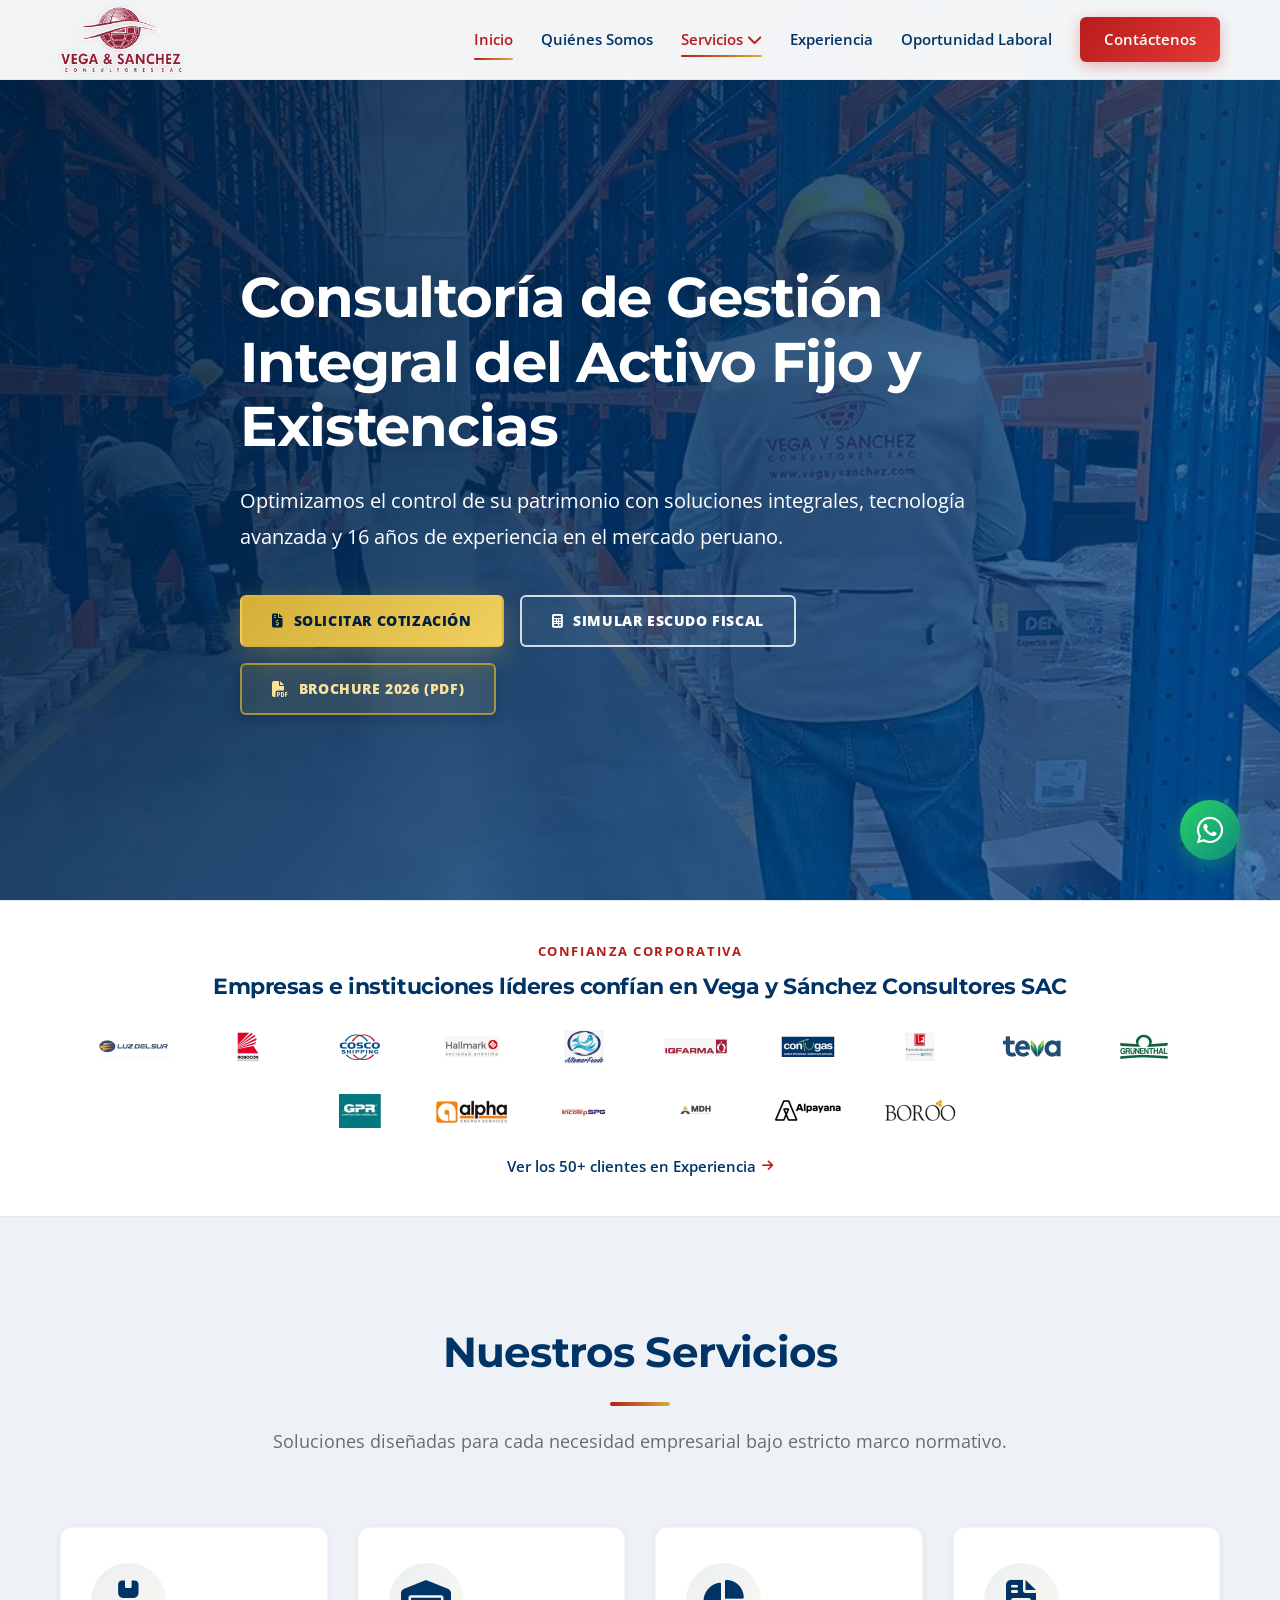
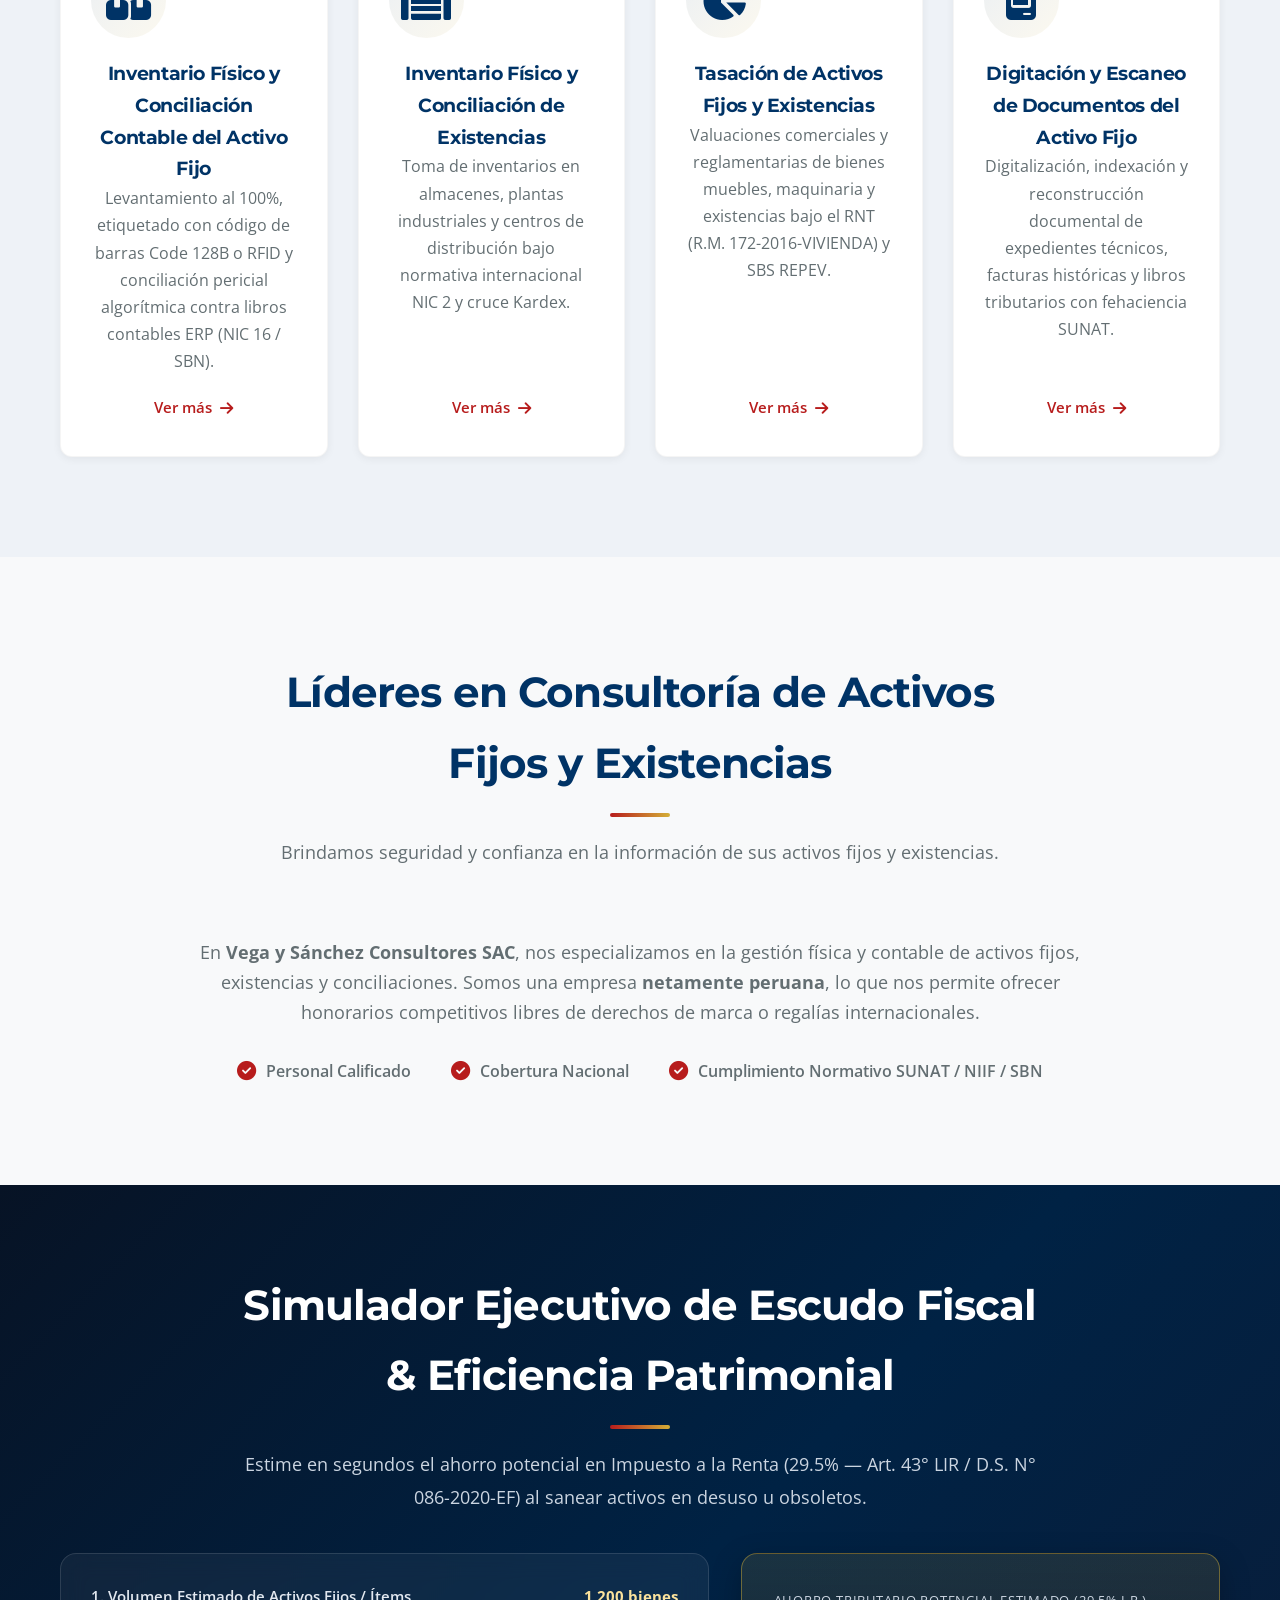
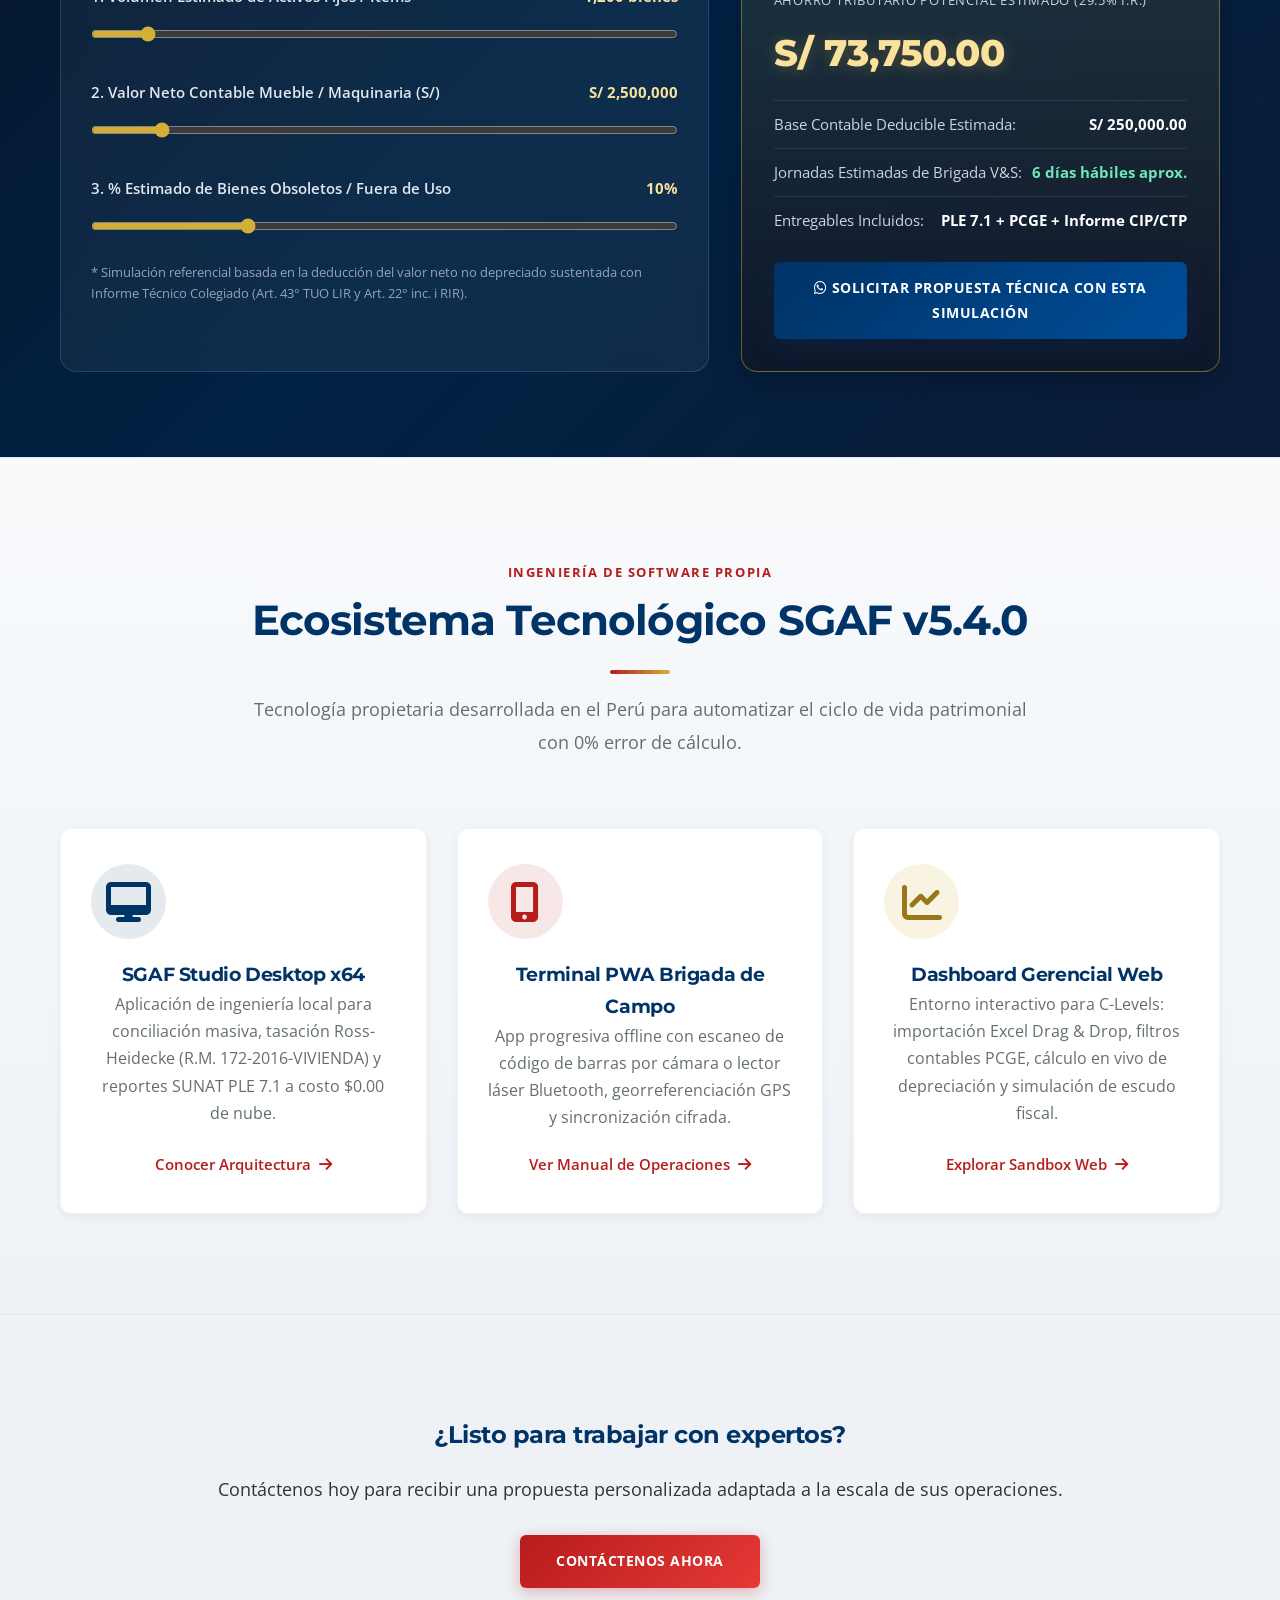
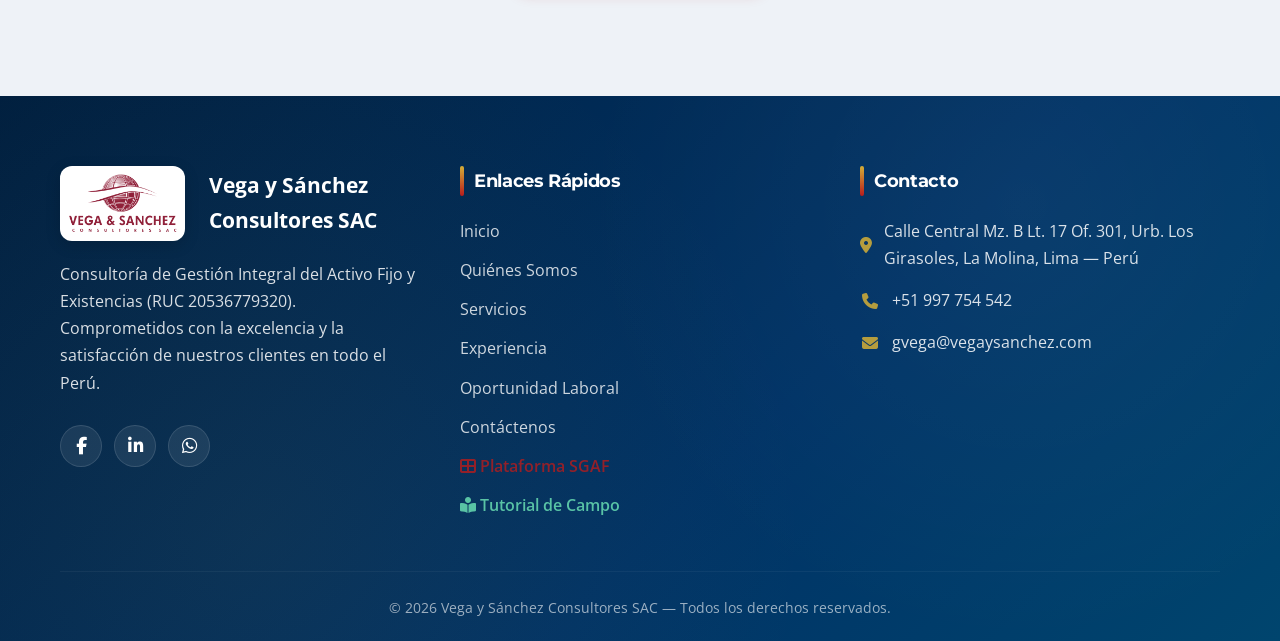
==== commit eb8cd9e4: "release(portal-v5.3.2): portal corporativo B2B oficial, 4 servicios integrales y brochure 2026" ====
--- a/index.html
+++ b/index.html
@@ -4,6 +4,8 @@
 <head>
     <meta charset="UTF-8">
     <meta name="viewport" content="width=device-width, initial-scale=1.0">
+    <meta name="theme-color" content="#003366">
+    <link rel="canonical" href="https://vegaysanchez.com/">
     <meta name="description"
         content="Vega y Sánchez Consultores SAC (RUC 20536779320) - Consultoría de Gestión Integral del Activo Fijo, Existencias (NIC 16 / NIC 2), Tasaciones RNT/SBS y Saneamiento Tributario en Perú.">
     <meta name="keywords" content="inventarios, activos fijos, valuaciones, tasaciones, saneamiento contable, ple 7.1 sunat, nic 16, nic 2, sbn, peru">
@@ -84,7 +86,7 @@
         .service-card-link {
             color: var(--secondary-color);
             font-weight: 600;
-            margin-top: 15px;
+            margin-top: auto;
             display: inline-flex;
             align-items: center;
             gap: 8px;
@@ -95,66 +97,6 @@
         .service-card-link:hover {
             color: var(--primary-color);
             gap: 12px;
-        }
-
-        /* Calculadora Ejecutiva B2B */
-        .roi-section {
-            background: linear-gradient(135deg, #0b192c 0%, #002b5c 100%);
-            color: #ffffff;
-            padding: 75px 0;
-        }
-        .roi-grid {
-            display: grid;
-            grid-template-columns: 1.15fr 0.85fr;
-            gap: 32px;
-            align-items: stretch;
-        }
-        .roi-card {
-            background: rgba(255, 255, 255, 0.06);
-            border: 1px solid rgba(255, 255, 255, 0.14);
-            border-radius: 16px;
-            padding: 28px;
-            backdrop-filter: blur(10px);
-        }
-        .roi-field { margin-bottom: 20px; }
-        .roi-field label {
-            display: flex;
-            justify-content: space-between;
-            font-weight: 600;
-            font-size: 0.92rem;
-            margin-bottom: 8px;
-            color: #e2e8f0;
-        }
-        .roi-field input[type="range"] {
-            width: 100%;
-            accent-color: #d4af37;
-            cursor: pointer;
-        }
-        .roi-result-panel {
-            background: linear-gradient(180deg, rgba(212, 175, 55, 0.14) 0%, rgba(15, 23, 42, 0.9) 100%);
-            border: 1px solid rgba(212, 175, 55, 0.45);
-            border-radius: 16px;
-            padding: 28px;
-            display: flex;
-            flex-direction: column;
-            justify-content: space-between;
-        }
-        .roi-kpi-big {
-            font-family: 'Montserrat', sans-serif;
-            font-size: 2.15rem;
-            font-weight: 800;
-            color: #fae29c;
-            margin: 6px 0 16px 0;
-        }
-        .roi-sub-row {
-            display: flex;
-            justify-content: space-between;
-            padding: 10px 0;
-            border-top: 1px solid rgba(255, 255, 255, 0.1);
-            font-size: 0.9rem;
-        }
-        @media (max-width: 900px) {
-            .roi-grid { grid-template-columns: 1fr; }
         }
     </style>
 </head>
@@ -173,7 +115,7 @@
                 <div class="dropdown">
                     <a href="index.html#servicios" class="nav-link">Servicios <i class="fas fa-chevron-down"></i></a>
                     <div class="dropdown-content">
-                        <a href="inventarios.html">Inventario físico y conciliación contable del activo fijo</a>
+                        <a href="inventarios.html#activos-fijos">Inventario físico y conciliación contable del activo fijo</a>
                         <a href="inventarios.html#existencias">Inventario físico y conciliación de existencias</a>
                         <a href="valuaciones.html">Tasación de activos fijos y existencias</a>
                         <a href="saneamiento.html">Digitación y escaneo de documentos del activo fijo</a>
@@ -198,50 +140,15 @@
                 <p class="hero-subtitle">Optimizamos el control de su patrimonio con soluciones integrales, tecnología
                     avanzada y 16 años de experiencia en el mercado peruano.</p>
                 <div class="hero-buttons">
-                    <a href="contacto.html" class="btn">Solicitar Cotización</a>
-                    <a href="#simulador-roi" class="btn btn-outline">Simular Escudo Fiscal</a>
-                    <a href="Brochure_Corporativo_Vega_y_Sanchez_2026.pdf" download class="btn btn-outline" style="border-color: #d4af37; color: #fae29c;"><i class="fas fa-file-pdf" style="margin-right: 6px; color: #fae29c;"></i> Descargar Brochure 2026 (PDF)</a>
-                </div>
-            </div>
-        </div>
-    </section>
-
-    <!-- About Summary -->
-    <section class="section">
-        <div class="container">
-            <div class="section-header" data-aos="fade-up">
-                <h2 class="section-title">Líderes en Consultoría de Activos Fijos y Existencias</h2>
-                <p class="section-subtitle">Brindamos seguridad y confianza en la información de sus activos fijos y existencias.</p>
-            </div>
-            <div style="text-align: center; max-width: 900px; margin: 0 auto; color: var(--text-light);"
-                data-aos="fade-up" data-aos-delay="100">
-                <p style="font-size: 1.1rem; margin-bottom: 30px;">
-                    En <strong>Vega y Sánchez Consultores SAC</strong>, nos especializamos en la gestión física y
-                    contable
-                    de activos fijos, existencias y conciliaciones.
-                    Somos una empresa <strong>netamente peruana</strong>, lo que nos permite ofrecer honorarios
-                    competitivos
-                    libres de derechos de marca o regalías internacionales.
-                </p>
-                <div style="display: flex; justify-content: center; gap: 40px; flex-wrap: wrap;">
-                    <div style="display: flex; align-items: center; gap: 10px;">
-                        <i class="fas fa-check-circle" style="color: var(--secondary-color); font-size: 1.2rem;"></i>
-                        <span style="font-weight: 600;">Personal Calificado</span>
-                    </div>
-                    <div style="display: flex; align-items: center; gap: 10px;">
-                        <i class="fas fa-check-circle" style="color: var(--secondary-color); font-size: 1.2rem;"></i>
-                        <span style="font-weight: 600;">Cobertura Nacional</span>
-                    </div>
-                    <div style="display: flex; align-items: center; gap: 10px;">
-                        <i class="fas fa-check-circle" style="color: var(--secondary-color); font-size: 1.2rem;"></i>
-                        <span style="font-weight: 600;">Cumplimiento Normativo SUNAT / NIIF / SBN</span>
-                    </div>
-                </div>
-            </div>
-        </div>
-    </section>
-
-    <!-- Trusted Clients Preview -->
+                    <a href="contacto.html" class="btn btn-primary-hero pulse-animation"><i class="fas fa-file-invoice-dollar"></i> Solicitar Cotización</a>
+                    <a href="#simulador-roi" class="btn btn-outline"><i class="fas fa-calculator"></i> Simular Escudo Fiscal</a>
+                    <a href="Brochure_Corporativo_Vega_y_Sanchez_2026.pdf" download class="btn btn-brochure"><i class="fas fa-file-pdf"></i> Brochure 2026 (PDF)</a>
+                </div>
+            </div>
+        </div>
+    </section>
+
+    <!-- Trusted Clients Preview (Inmediatamente después del Hero) -->
     <section style="padding: 36px 0; background: #ffffff; border-top: 1px solid #e2e8f0; border-bottom: 1px solid #e2e8f0;">
         <div class="container">
             <div style="text-align: center; margin-bottom: 22px;" data-aos="fade-up">
@@ -279,43 +186,72 @@
         <div class="container">
             <div class="section-header" data-aos="fade-up">
                 <h2 class="section-title">Nuestros Servicios</h2>
-                <p class="section-subtitle">Soluciones diseñadas para cada necesidad empresarial.</p>
+                <p class="section-subtitle">Soluciones diseñadas para cada necesidad empresarial bajo estricto marco normativo.</p>
             </div>
 
             <div class="services-grid">
                 <div class="service-card" data-aos="fade-up" data-aos-delay="100">
                     <div class="service-icon"><i class="fas fa-boxes"></i></div>
                     <h3>Inventario Físico y Conciliación Contable del Activo Fijo</h3>
-                    <p>Levantamiento al 100%, etiquetado con código de barras Code 128B o RFID y conciliación pericial algorítmica contra libros contables ERP.</p>
-                    <a href="inventarios.html" class="service-card-link">Ver más <i class="fas fa-arrow-right"></i></a>
+                    <p>Levantamiento al 100%, etiquetado con código de barras Code 128B o RFID y conciliación pericial algorítmica contra libros contables ERP (NIC 16 / SBN).</p>
+                    <a href="inventarios.html#activos-fijos" class="service-card-link">Ver más <i class="fas fa-arrow-right"></i></a>
                 </div>
 
                 <div class="service-card" data-aos="fade-up" data-aos-delay="200">
                     <div class="service-icon"><i class="fas fa-warehouse"></i></div>
                     <h3>Inventario Físico y Conciliación de Existencias</h3>
-                    <p>Toma de inventarios en almacenes, plantas industriales y centros de distribución bajo normativa internacional NIC 2.</p>
+                    <p>Toma de inventarios en almacenes, plantas industriales y centros de distribución bajo normativa internacional NIC 2 y cruce Kardex.</p>
                     <a href="inventarios.html#existencias" class="service-card-link">Ver más <i class="fas fa-arrow-right"></i></a>
                 </div>
 
                 <div class="service-card" data-aos="fade-up" data-aos-delay="300">
                     <div class="service-icon"><i class="fas fa-chart-pie"></i></div>
                     <h3>Tasación de Activos Fijos y Existencias</h3>
-                    <p>Valuaciones comerciales y reglamentarias de bienes muebles, maquinaria y existencias bajo el RNT y SBS REPEV.</p>
+                    <p>Valuaciones comerciales y reglamentarias de bienes muebles, maquinaria y existencias bajo el RNT (R.M. 172-2016-VIVIENDA) y SBS REPEV.</p>
                     <a href="valuaciones.html" class="service-card-link">Ver más <i class="fas fa-arrow-right"></i></a>
                 </div>
 
                 <div class="service-card" data-aos="fade-up" data-aos-delay="400">
                     <div class="service-icon"><i class="fas fa-file-invoice"></i></div>
                     <h3>Digitación y Escaneo de Documentos del Activo Fijo</h3>
-                    <p>Digitalización, indexación y reconstrucción documental de expedientes técnicos, facturas históricas y libros tributarios.</p>
+                    <p>Digitalización, indexación y reconstrucción documental de expedientes técnicos, facturas históricas y libros tributarios con fehaciencia SUNAT.</p>
                     <a href="saneamiento.html" class="service-card-link">Ver más <i class="fas fa-arrow-right"></i></a>
                 </div>
             </div>
-
-            <div style="text-align: center; margin-top: 36px;" data-aos="fade-up">
-                <a href="Brochure_Corporativo_Vega_y_Sanchez_2026.pdf" download class="btn" style="background: var(--primary-color); border: 2px solid var(--secondary-color); color: #fff;">
-                    <i class="fas fa-file-pdf" style="margin-right: 8px; color: var(--secondary-color);"></i> Descargar Brochure de Servicios 2026 (PDF)
-                </a>
+        </div>
+    </section>
+
+    <!-- About Summary -->
+    <section class="section">
+        <div class="container">
+            <div class="section-header" data-aos="fade-up">
+                <h2 class="section-title">Líderes en Consultoría de Activos Fijos y Existencias</h2>
+                <p class="section-subtitle">Brindamos seguridad y confianza en la información de sus activos fijos y existencias.</p>
+            </div>
+            <div style="text-align: center; max-width: 900px; margin: 0 auto; color: var(--text-light);"
+                data-aos="fade-up" data-aos-delay="100">
+                <p style="font-size: 1.1rem; margin-bottom: 30px;">
+                    En <strong>Vega y Sánchez Consultores SAC</strong>, nos especializamos en la gestión física y
+                    contable
+                    de activos fijos, existencias y conciliaciones.
+                    Somos una empresa <strong>netamente peruana</strong>, lo que nos permite ofrecer honorarios
+                    competitivos
+                    libres de derechos de marca o regalías internacionales.
+                </p>
+                <div style="display: flex; justify-content: center; gap: 40px; flex-wrap: wrap;">
+                    <div style="display: flex; align-items: center; gap: 10px;">
+                        <i class="fas fa-check-circle" style="color: var(--secondary-color); font-size: 1.2rem;"></i>
+                        <span style="font-weight: 600;">Personal Calificado</span>
+                    </div>
+                    <div style="display: flex; align-items: center; gap: 10px;">
+                        <i class="fas fa-check-circle" style="color: var(--secondary-color); font-size: 1.2rem;"></i>
+                        <span style="font-weight: 600;">Cobertura Nacional</span>
+                    </div>
+                    <div style="display: flex; align-items: center; gap: 10px;">
+                        <i class="fas fa-check-circle" style="color: var(--secondary-color); font-size: 1.2rem;"></i>
+                        <span style="font-weight: 600;">Cumplimiento Normativo SUNAT / NIIF / SBN</span>
+                    </div>
+                </div>
             </div>
         </div>
     </section>
@@ -385,27 +321,57 @@
         </div>
     </section>
 
+    <!-- Suite Tecnológica SGAF v5.4.0 -->
+    <section class="section" style="background: linear-gradient(180deg, #f8fafc 0%, #eef2f6 100%); border-top: 1px solid #e2e8f0; border-bottom: 1px solid #e2e8f0;">
+        <div class="container">
+            <div class="section-header" data-aos="fade-up">
+                <span style="font-size: 0.82rem; text-transform: uppercase; letter-spacing: 0.12em; color: var(--secondary-color); font-weight: 700;">Ingeniería de Software Propia</span>
+                <h2 class="section-title">Ecosistema Tecnológico SGAF v5.4.0</h2>
+                <p class="section-subtitle">Tecnología propietaria desarrollada en el Perú para automatizar el ciclo de vida patrimonial con 0% error de cálculo.</p>
+            </div>
+            <div class="services-grid" style="grid-template-columns: repeat(auto-fit, minmax(300px, 1fr));">
+                <div class="service-card" data-aos="fade-up" data-aos-delay="100">
+                    <div class="service-icon" style="background: rgba(0, 51, 102, 0.1); color: var(--primary-color);"><i class="fas fa-desktop"></i></div>
+                    <h3>SGAF Studio Desktop x64</h3>
+                    <p>Aplicación de ingeniería local para conciliación masiva, tasación Ross-Heidecke (R.M. 172-2016-VIVIENDA) y reportes SUNAT PLE 7.1 a costo $0.00 de nube.</p>
+                    <a href="software.html" class="service-card-link">Conocer Arquitectura <i class="fas fa-arrow-right"></i></a>
+                </div>
+                <div class="service-card" data-aos="fade-up" data-aos-delay="200">
+                    <div class="service-icon" style="background: rgba(183, 28, 28, 0.1); color: var(--secondary-color);"><i class="fas fa-mobile-alt"></i></div>
+                    <h3>Terminal PWA Brigada de Campo</h3>
+                    <p>App progresiva offline con escaneo de código de barras por cámara o lector láser Bluetooth, georreferenciación GPS y sincronización cifrada.</p>
+                    <a href="tutorial-campo.html" class="service-card-link">Ver Manual de Operaciones <i class="fas fa-arrow-right"></i></a>
+                </div>
+                <div class="service-card" data-aos="fade-up" data-aos-delay="300">
+                    <div class="service-icon" style="background: rgba(212, 175, 55, 0.15); color: #997819;"><i class="fas fa-chart-line"></i></div>
+                    <h3>Dashboard Gerencial Web</h3>
+                    <p>Entorno interactivo para C-Levels: importación Excel Drag &amp; Drop, filtros contables PCGE, cálculo en vivo de depreciación y simulación de escudo fiscal.</p>
+                    <a href="dashboard.html" class="service-card-link">Explorar Sandbox Web <i class="fas fa-arrow-right"></i></a>
+                </div>
+            </div>
+        </div>
+    </section>
+
     <!-- CTA Contact -->
     <section class="section cta-home">
         <div class="container" data-aos="zoom-in">
             <h2 style="color: var(--primary-color); margin-bottom: 20px;">¿Listo para trabajar con expertos?</h2>
-            <p style="margin-bottom: 30px; font-size: 1.1rem;">Contáctenos hoy para recibir una propuesta personalizada.
+            <p style="margin-bottom: 30px; font-size: 1.1rem;">Contáctenos hoy para recibir una propuesta personalizada adaptada a la escala de sus operaciones.
             </p>
-            <a href="contacto.html" class="btn">Contáctenos Ahora</a>
-        </div>
-    </section>
-
-    <!-- Footer -->
+            <a href="contacto.html" class="btn btn-secondary pulse-animation">Contáctenos Ahora</a>
+        </div>
+    </section>
+
+    <!-- Footer Maestro Canónico -->
     <footer class="footer">
         <div class="container">
             <div class="footer-grid">
                 <div class="footer-info">
                     <div class="footer-logo">
-                        <img src="img/logo.png" alt="Vega y Sánchez">
+                        <img src="img/logo.png" alt="Vega y Sánchez Consultores SAC">
                         <span>Vega y Sánchez Consultores SAC</span>
                     </div>
-                    <p>Consultoría de Gestión Integral del Activo Fijo y Existencias (RUC 20536779320). Comprometidos con la excelencia y
-                        la satisfacción de nuestros clientes.</p>
+                    <p>Consultoría de Gestión Integral del Activo Fijo y Existencias (RUC 20536779320). Comprometidos con la excelencia y la satisfacción de nuestros clientes en todo el Perú.</p>
                     <div class="footer-social">
                         <a href="https://facebook.com/vegaysanchez" class="social-link" target="_blank" rel="noopener" aria-label="Facebook"><i class="fab fa-facebook-f"></i></a>
                         <a href="https://linkedin.com/company/vegaysanchez" class="social-link" target="_blank" rel="noopener" aria-label="LinkedIn"><i class="fab fa-linkedin-in"></i></a>
@@ -427,10 +393,9 @@
                 </div>
                 <div class="footer-contact">
                     <h3>Contacto</h3>
-                    <p><i class="fas fa-map-marker-alt"></i> Calle Central Mz. B Lt.17 Of. 301 Los Girasoles La Molina
-                        Lima</p>
-                    <p><i class="fas fa-phone"></i> 997754542</p>
-                    <p><i class="fas fa-envelope"></i> gvega@vegaysanchez.com</p>
+                    <p><i class="fas fa-map-marker-alt"></i> Calle Central Mz. B Lt. 17 Of. 301, Urb. Los Girasoles, La Molina, Lima — Perú</p>
+                    <p><i class="fas fa-phone"></i> <a href="tel:+51997754542" style="color: inherit; text-decoration: none;">+51 997 754 542</a></p>
+                    <p><i class="fas fa-envelope"></i> <a href="mailto:gvega@vegaysanchez.com" style="color: inherit; text-decoration: none;">gvega@vegaysanchez.com</a></p>
                 </div>
             </div>
             <div class="footer-bottom">
--- a/styles.css
+++ b/styles.css
@@ -222,6 +222,95 @@
     background: var(--primary-color);
     color: white;
     box-shadow: var(--shadow-primary);
+}
+
+.btn-secondary {
+    background: linear-gradient(135deg, var(--secondary-color), var(--secondary-light));
+    color: white;
+    box-shadow: 0 4px 15px rgba(183, 28, 28, 0.3);
+}
+
+.btn-secondary:hover {
+    background: linear-gradient(135deg, var(--secondary-light), #c62828);
+    box-shadow: 0 8px 25px rgba(183, 28, 28, 0.45);
+    color: white;
+}
+
+.btn-gold {
+    background: linear-gradient(135deg, #fae29c 0%, #d4af37 50%, #997819 100%);
+    color: #0b1523;
+    font-weight: 800;
+    box-shadow: var(--shadow-glow);
+}
+
+.btn-gold:hover {
+    box-shadow: 0 10px 35px rgba(212, 175, 55, 0.55);
+    transform: translateY(-3px);
+    color: #000;
+}
+
+.btn-wine {
+    background: linear-gradient(135deg, #902039 0%, #6f162a 100%);
+    color: #ffffff;
+    border: 1px solid rgba(255, 255, 255, 0.2);
+    box-shadow: 0 4px 18px rgba(111, 22, 42, 0.35);
+}
+
+.btn-wine:hover {
+    background: linear-gradient(135deg, #a32742 0%, #7d1c32 100%);
+    box-shadow: 0 8px 28px rgba(111, 22, 42, 0.5);
+    color: #ffffff;
+}
+
+.btn-brochure {
+    display: inline-flex;
+    align-items: center;
+    gap: 8px;
+    padding: 11px 22px;
+    background: rgba(255, 255, 255, 0.08);
+    border: 1.5px solid rgba(212, 175, 55, 0.6);
+    color: #fae29c;
+    border-radius: var(--border-radius-sm);
+    font-size: 0.88rem;
+    font-weight: 600;
+    backdrop-filter: blur(8px);
+    transition: all 0.3s var(--ease-premium);
+}
+
+.btn-brochure:hover {
+    background: rgba(212, 175, 55, 0.18);
+    border-color: #fae29c;
+    color: #ffffff;
+    transform: translateY(-2px);
+    box-shadow: 0 6px 20px rgba(212, 175, 55, 0.25);
+}
+
+.btn-white {
+    background: #ffffff;
+    color: var(--primary-color);
+    box-shadow: 0 4px 18px rgba(0, 0, 0, 0.15);
+}
+
+.btn-white:hover {
+    background: #f8fafc;
+    color: var(--secondary-color);
+    box-shadow: 0 8px 30px rgba(0, 0, 0, 0.2);
+}
+
+.pulse-animation {
+    animation: pulseButton 2.5s infinite;
+}
+
+@keyframes pulseButton {
+    0% {
+        box-shadow: 0 0 0 0 rgba(212, 175, 55, 0.6);
+    }
+    70% {
+        box-shadow: 0 0 0 16px rgba(212, 175, 55, 0);
+    }
+    100% {
+        box-shadow: 0 0 0 0 rgba(212, 175, 55, 0);
+    }
 }
 
 /* ============================================
@@ -498,33 +587,82 @@
 }
 
 .hero-buttons {
+    display: flex;
+    align-items: center;
+    gap: 16px;
+    flex-wrap: wrap;
     animation: fadeInUp 0.8s var(--ease-premium) 0.4s both;
 }
 
 .hero-buttons .btn {
+    display: inline-flex;
+    align-items: center;
+    justify-content: center;
+    gap: 10px;
+    height: 52px;
+    padding: 0 30px;
+    border-radius: var(--border-radius-sm);
+    font-size: 0.88rem;
+    font-weight: 800;
+    text-transform: uppercase;
+    letter-spacing: 0.6px;
+    box-sizing: border-box;
+    white-space: nowrap;
+    margin: 0;
+    line-height: 1;
+    transition: all 0.3s var(--ease-premium);
+}
+
+.hero-buttons .btn-primary-hero {
     background: linear-gradient(135deg, var(--accent-color), var(--accent-light));
     color: var(--primary-dark);
     box-shadow: var(--shadow-glow);
-    font-weight: 800;
-}
-
-.hero-buttons .btn:hover {
-    box-shadow: 0 12px 40px rgba(212, 175, 55, 0.5);
-    transform: translateY(-4px);
+    border: 2px solid transparent;
+}
+
+.hero-buttons .btn-primary-hero:hover {
+    box-shadow: 0 12px 35px rgba(212, 175, 55, 0.5);
+    transform: translateY(-3px);
+    color: #000;
 }
 
 .hero-buttons .btn-outline {
-    background: transparent;
-    border: 2px solid rgba(255, 255, 255, 0.7);
+    background: rgba(255, 255, 255, 0.05);
+    border: 2px solid rgba(255, 255, 255, 0.8);
     color: white;
     box-shadow: none;
-    margin-left: 15px;
+    margin: 0;
 }
 
 .hero-buttons .btn-outline:hover {
-    background: rgba(255, 255, 255, 0.15);
-    border-color: white;
-    box-shadow: 0 8px 25px rgba(255, 255, 255, 0.15);
+    background: rgba(255, 255, 255, 0.18);
+    border-color: #ffffff;
+    box-shadow: 0 8px 25px rgba(255, 255, 255, 0.2);
+    transform: translateY(-3px);
+    color: white;
+}
+
+.hero-buttons .btn-brochure {
+    background: rgba(212, 175, 55, 0.1);
+    border: 2px solid rgba(212, 175, 55, 0.7);
+    color: #fae29c;
+    box-shadow: 0 4px 15px rgba(0, 0, 0, 0.2);
+    margin: 0;
+    backdrop-filter: blur(8px);
+    -webkit-backdrop-filter: blur(8px);
+}
+
+.hero-buttons .btn-brochure:hover {
+    background: rgba(212, 175, 55, 0.25);
+    border-color: #fae29c;
+    color: #ffffff;
+    transform: translateY(-3px);
+    box-shadow: 0 10px 30px rgba(212, 175, 55, 0.35);
+}
+
+.hero-buttons .btn-brochure i {
+    color: #fae29c;
+    font-size: 1rem;
 }
 
 @keyframes fadeInUp {
@@ -617,6 +755,32 @@
     height: 100%;
     position: relative;
     overflow: hidden;
+    display: flex;
+    flex-direction: column;
+    justify-content: space-between;
+}
+
+.service-card p {
+    flex-grow: 1;
+    color: var(--text-light);
+    margin-bottom: 20px;
+}
+
+.service-card-link {
+    color: var(--secondary-color);
+    font-weight: 700;
+    margin-top: auto;
+    display: inline-flex;
+    align-items: center;
+    justify-content: center;
+    gap: 8px;
+    font-size: 0.95rem;
+    transition: all 0.3s var(--ease-premium);
+}
+
+.service-card-link:hover {
+    color: var(--primary-color);
+    gap: 12px;
 }
 
 .service-card::before {
@@ -682,6 +846,15 @@
     border-image: linear-gradient(180deg, var(--secondary-color), var(--accent-color)) 1;
     transition: all 0.4s var(--ease-premium);
     position: relative;
+    display: flex;
+    flex-direction: column;
+    justify-content: space-between;
+}
+
+.service-item-card p {
+    flex-grow: 1;
+    color: var(--text-light);
+    line-height: 1.7;
 }
 
 .service-item-card::after {
@@ -940,15 +1113,334 @@
 }
 
 /* ============================================
-   13. QUIÉNES SOMOS - STATS
+   13. QUIÉNES SOMOS & ESTRUCTURA CORPORATIVA
    ============================================ */
+.about-grid {
+    display: grid;
+    grid-template-columns: 1.15fr 0.85fr;
+    gap: 45px;
+    align-items: center;
+}
+
+.about-text h2 {
+    font-size: 2.2rem;
+    margin-bottom: 20px;
+    color: var(--primary-color);
+}
+
+.about-text p {
+    margin-bottom: 18px;
+    color: var(--text-light);
+    font-size: 1.02rem;
+}
+
+.stats-row {
+    display: flex;
+    gap: 30px;
+    margin-top: 35px;
+    flex-wrap: wrap;
+}
+
+.stat {
+    display: flex;
+    flex-direction: column;
+}
+
 .stats-row .number {
-    font-size: 2.5rem;
+    font-size: 2.6rem;
     font-weight: 800;
+    line-height: 1.1;
     background: linear-gradient(135deg, var(--primary-color), var(--accent-color));
     -webkit-background-clip: text;
     -webkit-text-fill-color: transparent;
     background-clip: text;
+}
+
+.stat .label {
+    font-size: 0.88rem;
+    font-weight: 600;
+    color: var(--text-light);
+    margin-top: 4px;
+    text-transform: uppercase;
+    letter-spacing: 0.5px;
+}
+
+.about-image img {
+    border-radius: var(--border-radius-lg);
+    box-shadow: var(--shadow-lg);
+    transition: transform 0.5s var(--ease-premium);
+    width: 100%;
+    object-fit: cover;
+}
+
+.about-image img:hover {
+    transform: scale(1.02);
+}
+
+/* Misión, Visión, Valores */
+.mv-grid {
+    display: grid;
+    grid-template-columns: repeat(auto-fit, minmax(280px, 1fr));
+    gap: 30px;
+}
+
+.mv-card {
+    background: white;
+    padding: 38px 30px;
+    border-radius: var(--border-radius-md);
+    box-shadow: var(--shadow-sm);
+    border-top: 4px solid var(--primary-color);
+    transition: all 0.4s var(--ease-premium);
+    display: flex;
+    flex-direction: column;
+}
+
+.mv-card:nth-child(2) {
+    border-top-color: var(--secondary-color);
+}
+
+.mv-card:nth-child(3) {
+    border-top-color: var(--accent-color);
+}
+
+.mv-card:hover {
+    transform: translateY(-8px);
+    box-shadow: var(--shadow-xl);
+}
+
+.icon-box {
+    width: 65px;
+    height: 65px;
+    border-radius: 50%;
+    background: linear-gradient(135deg, rgba(0, 51, 102, 0.08), rgba(212, 175, 55, 0.12));
+    display: flex;
+    align-items: center;
+    justify-content: center;
+    font-size: 1.8rem;
+    color: var(--primary-color);
+    margin-bottom: 22px;
+    transition: all 0.4s var(--ease-premium);
+}
+
+.mv-card:hover .icon-box {
+    background: linear-gradient(135deg, var(--primary-color), var(--primary-light));
+    color: white;
+    transform: scale(1.08);
+}
+
+.mv-card h3 {
+    font-size: 1.45rem;
+    margin-bottom: 14px;
+    color: var(--primary-color);
+}
+
+.mv-card p {
+    color: var(--text-light);
+    line-height: 1.7;
+    flex-grow: 1;
+}
+
+.values-list {
+    list-style: none;
+    padding-left: 0;
+    margin: 10px 0 0 0;
+}
+
+.values-list li {
+    display: flex;
+    align-items: center;
+    gap: 12px;
+    margin-bottom: 14px;
+    font-weight: 600;
+    color: var(--text-main);
+    font-size: 1.02rem;
+}
+
+.values-list li i {
+    color: var(--secondary-color);
+    font-size: 0.95rem;
+}
+
+/* ¿Por qué elegirnos? */
+.why-choose-us {
+    margin-bottom: 40px;
+}
+
+.experience-list {
+    display: grid;
+    grid-template-columns: 1fr 1fr;
+    gap: 18px 30px;
+    margin-top: 30px;
+}
+
+.exp-item {
+    display: flex;
+    align-items: flex-start;
+    gap: 14px;
+    background: #ffffff;
+    padding: 16px 20px;
+    border-radius: var(--border-radius-sm);
+    border-left: 3px solid var(--secondary-color);
+    box-shadow: 0 2px 8px rgba(0, 0, 0, 0.04);
+}
+
+.exp-item i {
+    color: var(--secondary-color);
+    font-size: 1.25rem;
+    margin-top: 2px;
+    flex-shrink: 0;
+}
+
+.exp-item span {
+    font-size: 0.95rem;
+    line-height: 1.5;
+    color: var(--text-main);
+}
+
+.commitment-section {
+    background: linear-gradient(135deg, var(--primary-dark) 0%, var(--primary-color) 100%);
+    color: white;
+    padding: 50px 45px;
+    border-radius: var(--border-radius-lg);
+    box-shadow: var(--shadow-xl);
+    position: relative;
+    overflow: hidden;
+    border: 1px solid rgba(212, 175, 55, 0.3);
+}
+
+.commitment-section h2 {
+    color: #fae29c;
+    font-size: 2rem;
+    margin-bottom: 20px;
+}
+
+/* Call to Action Sub-Pages */
+.cta-section {
+    background: linear-gradient(135deg, var(--primary-dark) 0%, var(--primary-color) 70%, #004d99 100%);
+    color: white;
+    padding: 80px 0;
+    text-align: center;
+    position: relative;
+    overflow: hidden;
+}
+
+.cta-content {
+    max-width: 800px;
+    margin: 0 auto;
+    padding: 0 20px;
+    position: relative;
+    z-index: 2;
+}
+
+.cta-content h2 {
+    color: white;
+    font-size: 2.4rem;
+    margin-bottom: 16px;
+}
+
+.cta-content p {
+    font-size: 1.15rem;
+    opacity: 0.9;
+    margin-bottom: 32px;
+    line-height: 1.7;
+}
+
+/* Base Normativa RNT */
+.card-panel-rnt {
+    background: linear-gradient(135deg, var(--primary-color) 0%, #0a2540 100%);
+    border: 1px solid rgba(212, 175, 55, 0.4);
+    border-radius: 14px;
+    padding: 34px 30px;
+    color: #ffffff;
+    box-shadow: var(--shadow-md);
+}
+
+.badge-normative {
+    display: inline-flex;
+    align-items: center;
+    gap: 6px;
+    background: rgba(212, 175, 55, 0.16);
+    color: #fae29c;
+    font-size: 0.8rem;
+    font-weight: 700;
+    text-transform: uppercase;
+    letter-spacing: 1px;
+    padding: 5px 14px;
+    border-radius: 20px;
+    border: 1px solid rgba(212, 175, 55, 0.4);
+    margin-bottom: 14px;
+}
+
+/* Calculadora B2B & ROI */
+.roi-section {
+    background: linear-gradient(135deg, #071325 0%, #002244 50%, #0b1c38 100%);
+    color: #ffffff;
+    padding: 85px 0;
+    position: relative;
+    overflow: hidden;
+}
+
+.roi-grid {
+    display: grid;
+    grid-template-columns: 1.15fr 0.85fr;
+    gap: 32px;
+    align-items: stretch;
+}
+
+.roi-card {
+    background: rgba(255, 255, 255, 0.05);
+    border: 1px solid rgba(255, 255, 255, 0.12);
+    border-radius: 16px;
+    padding: 30px;
+    backdrop-filter: blur(12px);
+}
+
+.roi-field {
+    margin-bottom: 22px;
+}
+
+.roi-field label {
+    display: flex;
+    justify-content: space-between;
+    font-weight: 600;
+    font-size: 0.94rem;
+    margin-bottom: 8px;
+    color: #e2e8f0;
+}
+
+.roi-field input[type="range"] {
+    width: 100%;
+    accent-color: var(--accent-color);
+    cursor: pointer;
+    height: 6px;
+}
+
+.roi-result-panel {
+    background: linear-gradient(180deg, rgba(212, 175, 55, 0.12) 0%, rgba(15, 23, 42, 0.95) 100%);
+    border: 1px solid rgba(212, 175, 55, 0.45);
+    border-radius: 16px;
+    padding: 32px;
+    display: flex;
+    flex-direction: column;
+    justify-content: space-between;
+    box-shadow: 0 10px 30px rgba(0, 0, 0, 0.25);
+}
+
+.roi-kpi-big {
+    font-family: 'Montserrat', sans-serif;
+    font-size: 2.3rem;
+    font-weight: 800;
+    color: #fae29c;
+    margin: 8px 0 16px 0;
+    text-shadow: 0 2px 15px rgba(212, 175, 55, 0.3);
+}
+
+.roi-sub-row {
+    display: flex;
+    justify-content: space-between;
+    padding: 11px 0;
+    border-top: 1px solid rgba(255, 255, 255, 0.1);
+    font-size: 0.92rem;
 }
 
 .about-image img {
@@ -1052,15 +1544,18 @@
         top: var(--header-height);
         left: 0;
         width: 100%;
+        max-height: calc(100dvh - var(--header-height));
+        overflow-y: auto;
+        -webkit-overflow-scrolling: touch;
         background: rgba(255, 255, 255, 0.98);
         backdrop-filter: blur(20px);
         -webkit-backdrop-filter: blur(20px);
         flex-direction: column;
-        padding: 20px;
-        box-shadow: var(--shadow-lg);
+        padding: 20px 24px 35px 24px;
+        box-shadow: var(--shadow-xl);
         transform: translateY(-150%);
         transition: transform 0.4s var(--ease-premium);
-        gap: 8px;
+        gap: 10px;
     }
 
     .nav-links.active {
@@ -1069,22 +1564,81 @@
 
     .nav-links a {
         width: 100%;
-        text-align: center;
-        padding: 12px 0;
+        text-align: left;
+        padding: 12px 14px;
+        border-radius: var(--border-radius-sm);
+        display: block;
+    }
+
+    .nav-links a:hover,
+    .nav-links a.active {
+        background: var(--bg-light);
     }
 
     .nav-link::after {
         display: none;
     }
 
+    /* Dropdown en móvil táctil */
+    .dropdown {
+        width: 100%;
+    }
+
+    .dropdown > .nav-link {
+        display: flex;
+        justify-content: space-between;
+        align-items: center;
+        width: 100%;
+    }
+
     .dropdown-content {
         position: static;
+        display: none;
         box-shadow: none;
         border: none;
-        padding-left: 20px;
+        background: #f1f5f9;
+        border-radius: var(--border-radius-sm);
+        margin: 6px 0 6px 12px;
+        padding: 6px 10px;
         min-width: auto;
         border-image: none;
-        border-top: none;
+        border-left: 3px solid var(--accent-color);
+        opacity: 1;
+        transform: none;
+        animation: none;
+    }
+
+    .dropdown.open .dropdown-content,
+    .dropdown:hover .dropdown-content {
+        display: block;
+    }
+
+    .dropdown-content a {
+        padding: 10px 14px;
+        font-size: 0.88rem;
+        border-bottom: 1px solid rgba(0, 0, 0, 0.04);
+        line-height: 1.4;
+    }
+
+    .dropdown-content a:hover {
+        padding-left: 18px;
+    }
+
+    .about-grid {
+        grid-template-columns: 1fr;
+        gap: 30px;
+    }
+
+    .experience-list {
+        grid-template-columns: 1fr;
+    }
+
+    .roi-grid {
+        grid-template-columns: 1fr;
+    }
+
+    .commitment-section {
+        padding: 35px 24px;
     }
 
     .section {
